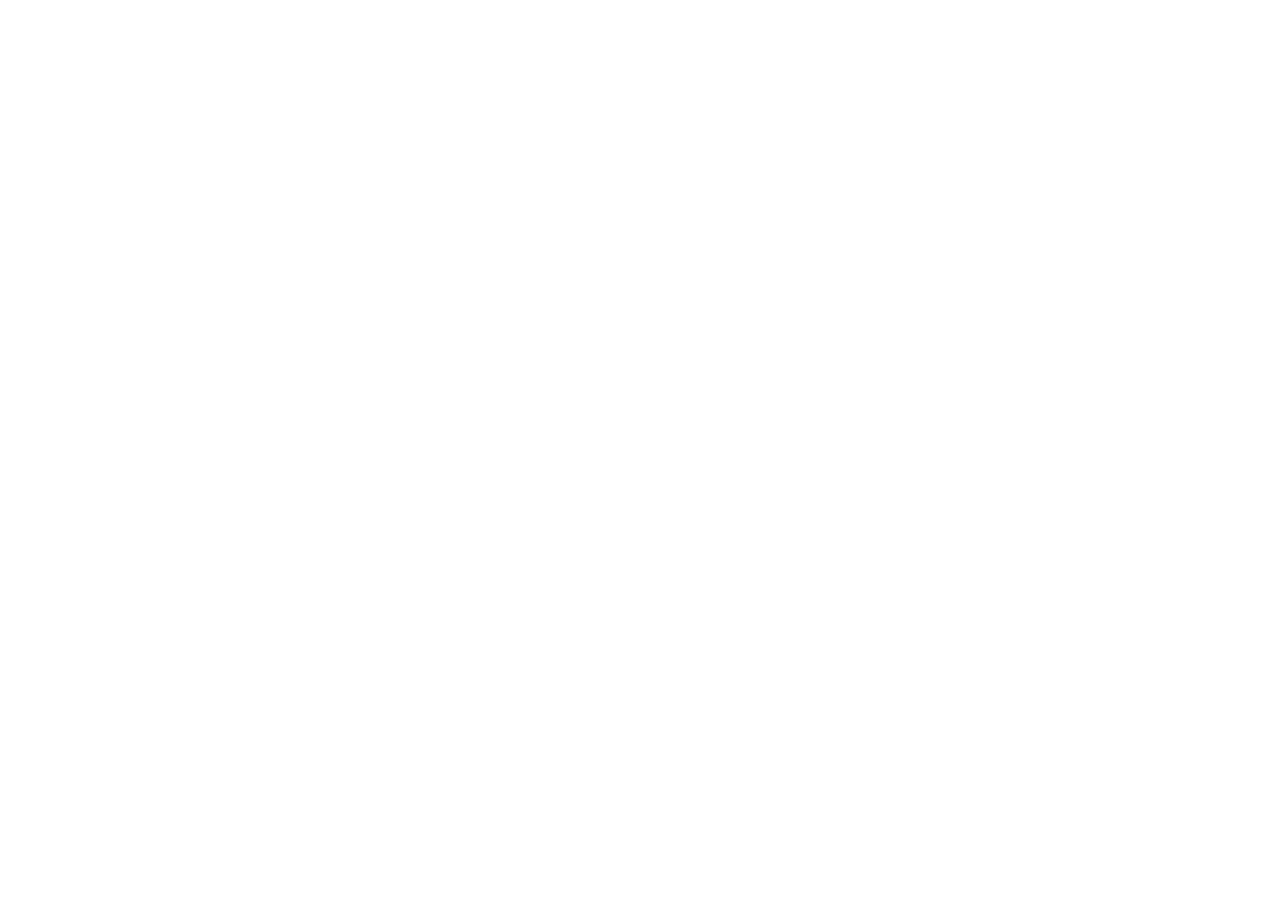
==== login.html @ fafce459 "初始化" ====
<!DOCTYPE html>
<html lang="en">

<head>
    <meta charset="UTF-8">
    <meta name="viewport" content="width=device-width, initial-scale=1.0">
    <title>Document</title>
</head>

<body>

</body>

</html>
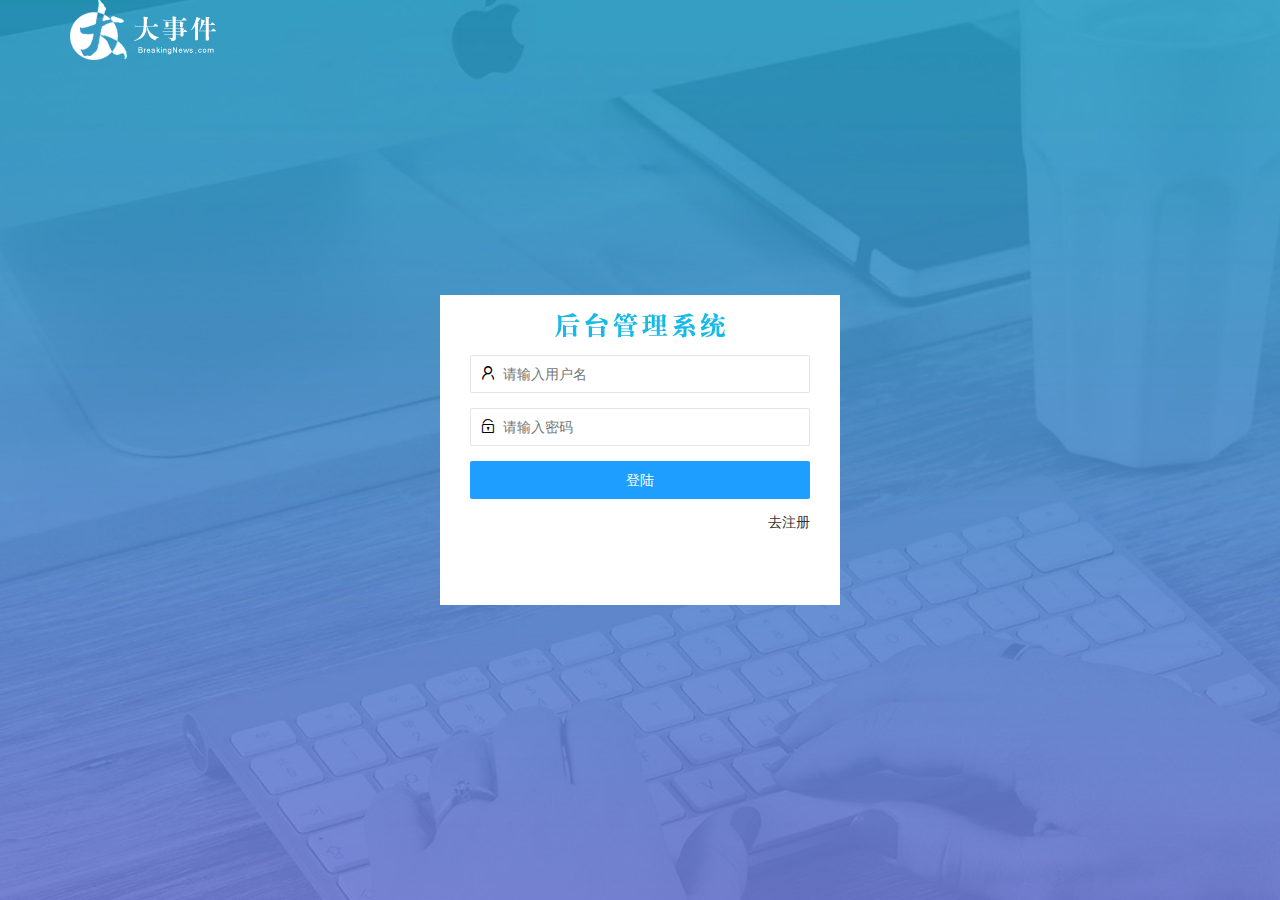
==== commit 45e23203: "完成所有框架构建" ====
--- a/login.html
+++ b/login.html
@@ -4,11 +4,77 @@
 <head>
     <meta charset="UTF-8">
     <meta name="viewport" content="width=device-width, initial-scale=1.0">
-    <title>Document</title>
+    <title>登陆--大事件</title>
+    <link rel="stylesheet" href="/assets/lib/layui/css/layui.css">
+    <link rel="stylesheet" href="/assets/css/login.css">
+
 </head>
 
 <body>
+    <!-- logo区域 -->
+    <div class="layui-main">
+        <img src="/assets/images/logo.png" alt="">
+    </div>
 
+    <!-- 登陆注册区域 -->
+    <div class="form">
+        <!-- 表头区域 -->
+        <div class="title">
+
+        </div>
+        <!-- 登陆区域 -->
+        <form class="layui-form" action="" id="form-login">
+            <!-- 用户名 -->
+            <div class="layui-form-item">
+                <i class="layui-icon layui-icon-username"></i>
+                <input type="text" name="username" required lay-verify="required" placeholder="请输入用户名" autocomplete="off" class="layui-input">
+            </div>
+            <!-- 密码 -->
+            <div class="layui-form-item">
+                <i class="layui-icon layui-icon-password"></i>
+                <input type="text" name="password" required lay-verify="required" placeholder="请输入密码" autocomplete="off" class="layui-input">
+            </div>
+            <!-- 登陆按钮 -->
+            <div class="layui-form-item">
+                <button class="layui-btn layui-btn-fluid layui-btn-normal" lay-submit lay-filter="formDemo">登陆</button>
+            </div>
+            <!-- a链接 -->
+            <div class="layui-form-item">
+                <a href="javascript:;" class="aa" id="go-reg">去注册</a>
+            </div>
+
+        </form>
+        <!-- 注册区域 -->
+        <form class="layui-form" action="" id="form-reg" style="display: none;">
+            <!-- 用户名 -->
+            <div class="layui-form-item">
+                <i class="layui-icon layui-icon-username"></i>
+                <input type="text" name="username" required lay-verify="required" placeholder="请输入用户名" autocomplete="off" class="layui-input">
+            </div>
+            <!-- 密码 -->
+            <div class="layui-form-item">
+                <i class="layui-icon layui-icon-password"></i>
+                <input type="text" name="password" required lay-verify="required" placeholder="请输入密码" autocomplete="off" class="layui-input">
+            </div>
+            <!-- 确认密码 -->
+            <div class="layui-form-item">
+                <i class="layui-icon layui-icon-password"></i>
+                <input type="text" name="repassword" required lay-verify="required" placeholder="请再次输入密码" autocomplete="off" class="layui-input">
+            </div>
+            <!-- 登陆按钮 -->
+            <div class="layui-form-item">
+                <button class="layui-btn layui-btn-fluid layui-btn-normal" lay-submit lay-filter="formDemo">注册</button>
+            </div>
+            <!-- a链接 -->
+            <div class="layui-form-item">
+                <a href="javascript:;" class="aa" id="go-login">去登陆</a>
+            </div>
+
+        </form>
+    </div>
+
+    <script src="/assets/lib/jquery.js"></script>
+    <script src="/assets/js/login.js"></script>
 </body>
 
 </html>--- a/assets/lib/layui/css/layui.css
+++ b/assets/lib/layui/css/layui.css
@@ -0,0 +1,2 @@
+/** layui-v2.5.5 MIT License By https://www.layui.com */
+ .layui-inline,img{display:inline-block;vertical-align:middle}h1,h2,h3,h4,h5,h6{font-weight:400}.layui-edge,.layui-header,.layui-inline,.layui-main{position:relative}.layui-body,.layui-edge,.layui-elip{overflow:hidden}.layui-btn,.layui-edge,.layui-inline,img{vertical-align:middle}.layui-btn,.layui-disabled,.layui-icon,.layui-unselect{-moz-user-select:none;-webkit-user-select:none;-ms-user-select:none}.layui-elip,.layui-form-checkbox span,.layui-form-pane .layui-form-label{text-overflow:ellipsis;white-space:nowrap}.layui-breadcrumb,.layui-tree-btnGroup{visibility:hidden}blockquote,body,button,dd,div,dl,dt,form,h1,h2,h3,h4,h5,h6,input,li,ol,p,pre,td,textarea,th,ul{margin:0;padding:0;-webkit-tap-highlight-color:rgba(0,0,0,0)}a:active,a:hover{outline:0}img{border:none}li{list-style:none}table{border-collapse:collapse;border-spacing:0}h4,h5,h6{font-size:100%}button,input,optgroup,option,select,textarea{font-family:inherit;font-size:inherit;font-style:inherit;font-weight:inherit;outline:0}pre{white-space:pre-wrap;white-space:-moz-pre-wrap;white-space:-pre-wrap;white-space:-o-pre-wrap;word-wrap:break-word}body{line-height:24px;font:14px Helvetica Neue,Helvetica,PingFang SC,Tahoma,Arial,sans-serif}hr{height:1px;margin:10px 0;border:0;clear:both}a{color:#333;text-decoration:none}a:hover{color:#777}a cite{font-style:normal;*cursor:pointer}.layui-border-box,.layui-border-box *{box-sizing:border-box}.layui-box,.layui-box *{box-sizing:content-box}.layui-clear{clear:both;*zoom:1}.layui-clear:after{content:'\20';clear:both;*zoom:1;display:block;height:0}.layui-inline{*display:inline;*zoom:1}.layui-edge{display:inline-block;width:0;height:0;border-width:6px;border-style:dashed;border-color:transparent}.layui-edge-top{top:-4px;border-bottom-color:#999;border-bottom-style:solid}.layui-edge-right{border-left-color:#999;border-left-style:solid}.layui-edge-bottom{top:2px;border-top-color:#999;border-top-style:solid}.layui-edge-left{border-right-color:#999;border-right-style:solid}.layui-disabled,.layui-disabled:hover{color:#d2d2d2!important;cursor:not-allowed!important}.layui-circle{border-radius:100%}.layui-show{display:block!important}.layui-hide{display:none!important}@font-face{font-family:layui-icon;src:url(../font/iconfont.eot?v=250);src:url(../font/iconfont.eot?v=250#iefix) format('embedded-opentype'),url(../font/iconfont.woff2?v=250) format('woff2'),url(../font/iconfont.woff?v=250) format('woff'),url(../font/iconfont.ttf?v=250) format('truetype'),url(../font/iconfont.svg?v=250#layui-icon) format('svg')}.layui-icon{font-family:layui-icon!important;font-size:16px;font-style:normal;-webkit-font-smoothing:antialiased;-moz-osx-font-smoothing:grayscale}.layui-icon-reply-fill:before{content:"\e611"}.layui-icon-set-fill:before{content:"\e614"}.layui-icon-menu-fill:before{content:"\e60f"}.layui-icon-search:before{content:"\e615"}.layui-icon-share:before{content:"\e641"}.layui-icon-set-sm:before{content:"\e620"}.layui-icon-engine:before{content:"\e628"}.layui-icon-close:before{content:"\1006"}.layui-icon-close-fill:before{content:"\1007"}.layui-icon-chart-screen:before{content:"\e629"}.layui-icon-star:before{content:"\e600"}.layui-icon-circle-dot:before{content:"\e617"}.layui-icon-chat:before{content:"\e606"}.layui-icon-release:before{content:"\e609"}.layui-icon-list:before{content:"\e60a"}.layui-icon-chart:before{content:"\e62c"}.layui-icon-ok-circle:before{content:"\1005"}.layui-icon-layim-theme:before{content:"\e61b"}.layui-icon-table:before{content:"\e62d"}.layui-icon-right:before{content:"\e602"}.layui-icon-left:before{content:"\e603"}.layui-icon-cart-simple:before{content:"\e698"}.layui-icon-face-cry:before{content:"\e69c"}.layui-icon-face-smile:before{content:"\e6af"}.layui-icon-survey:before{content:"\e6b2"}.layui-icon-tree:before{content:"\e62e"}.layui-icon-upload-circle:before{content:"\e62f"}.layui-icon-add-circle:before{content:"\e61f"}.layui-icon-download-circle:before{content:"\e601"}.layui-icon-templeate-1:before{content:"\e630"}.layui-icon-util:before{content:"\e631"}.layui-icon-face-surprised:before{content:"\e664"}.layui-icon-edit:before{content:"\e642"}.layui-icon-speaker:before{content:"\e645"}.layui-icon-down:before{content:"\e61a"}.layui-icon-file:before{content:"\e621"}.layui-icon-layouts:before{content:"\e632"}.layui-icon-rate-half:before{content:"\e6c9"}.layui-icon-add-circle-fine:before{content:"\e608"}.layui-icon-prev-circle:before{content:"\e633"}.layui-icon-read:before{content:"\e705"}.layui-icon-404:before{content:"\e61c"}.layui-icon-carousel:before{content:"\e634"}.layui-icon-help:before{content:"\e607"}.layui-icon-code-circle:before{content:"\e635"}.layui-icon-water:before{content:"\e636"}.layui-icon-username:before{content:"\e66f"}.layui-icon-find-fill:before{content:"\e670"}.layui-icon-about:before{content:"\e60b"}.layui-icon-location:before{content:"\e715"}.layui-icon-up:before{content:"\e619"}.layui-icon-pause:before{content:"\e651"}.layui-icon-date:before{content:"\e637"}.layui-icon-layim-uploadfile:before{content:"\e61d"}.layui-icon-delete:before{content:"\e640"}.layui-icon-play:before{content:"\e652"}.layui-icon-top:before{content:"\e604"}.layui-icon-friends:before{content:"\e612"}.layui-icon-refresh-3:before{content:"\e9aa"}.layui-icon-ok:before{content:"\e605"}.layui-icon-layer:before{content:"\e638"}.layui-icon-face-smile-fine:before{content:"\e60c"}.layui-icon-dollar:before{content:"\e659"}.layui-icon-group:before{content:"\e613"}.layui-icon-layim-download:before{content:"\e61e"}.layui-icon-picture-fine:before{content:"\e60d"}.layui-icon-link:before{content:"\e64c"}.layui-icon-diamond:before{content:"\e735"}.layui-icon-log:before{content:"\e60e"}.layui-icon-rate-solid:before{content:"\e67a"}.layui-icon-fonts-del:before{content:"\e64f"}.layui-icon-unlink:before{content:"\e64d"}.layui-icon-fonts-clear:before{content:"\e639"}.layui-icon-triangle-r:before{content:"\e623"}.layui-icon-circle:before{content:"\e63f"}.layui-icon-radio:before{content:"\e643"}.layui-icon-align-center:before{content:"\e647"}.layui-icon-align-right:before{content:"\e648"}.layui-icon-align-left:before{content:"\e649"}.layui-icon-loading-1:before{content:"\e63e"}.layui-icon-return:before{content:"\e65c"}.layui-icon-fonts-strong:before{content:"\e62b"}.layui-icon-upload:before{content:"\e67c"}.layui-icon-dialogue:before{content:"\e63a"}.layui-icon-video:before{content:"\e6ed"}.layui-icon-headset:before{content:"\e6fc"}.layui-icon-cellphone-fine:before{content:"\e63b"}.layui-icon-add-1:before{content:"\e654"}.layui-icon-face-smile-b:before{content:"\e650"}.layui-icon-fonts-html:before{content:"\e64b"}.layui-icon-form:before{content:"\e63c"}.layui-icon-cart:before{content:"\e657"}.layui-icon-camera-fill:before{content:"\e65d"}.layui-icon-tabs:before{content:"\e62a"}.layui-icon-fonts-code:before{content:"\e64e"}.layui-icon-fire:before{content:"\e756"}.layui-icon-set:before{content:"\e716"}.layui-icon-fonts-u:before{content:"\e646"}.layui-icon-triangle-d:before{content:"\e625"}.layui-icon-tips:before{content:"\e702"}.layui-icon-picture:before{content:"\e64a"}.layui-icon-more-vertical:before{content:"\e671"}.layui-icon-flag:before{content:"\e66c"}.layui-icon-loading:before{content:"\e63d"}.layui-icon-fonts-i:before{content:"\e644"}.layui-icon-refresh-1:before{content:"\e666"}.layui-icon-rmb:before{content:"\e65e"}.layui-icon-home:before{content:"\e68e"}.layui-icon-user:before{content:"\e770"}.layui-icon-notice:before{content:"\e667"}.layui-icon-login-weibo:before{content:"\e675"}.layui-icon-voice:before{content:"\e688"}.layui-icon-upload-drag:before{content:"\e681"}.layui-icon-login-qq:before{content:"\e676"}.layui-icon-snowflake:before{content:"\e6b1"}.layui-icon-file-b:before{content:"\e655"}.layui-icon-template:before{content:"\e663"}.layui-icon-auz:before{content:"\e672"}.layui-icon-console:before{content:"\e665"}.layui-icon-app:before{content:"\e653"}.layui-icon-prev:before{content:"\e65a"}.layui-icon-website:before{content:"\e7ae"}.layui-icon-next:before{content:"\e65b"}.layui-icon-component:before{content:"\e857"}.layui-icon-more:before{content:"\e65f"}.layui-icon-login-wechat:before{content:"\e677"}.layui-icon-shrink-right:before{content:"\e668"}.layui-icon-spread-left:before{content:"\e66b"}.layui-icon-camera:before{content:"\e660"}.layui-icon-note:before{content:"\e66e"}.layui-icon-refresh:before{content:"\e669"}.layui-icon-female:before{content:"\e661"}.layui-icon-male:before{content:"\e662"}.layui-icon-password:before{content:"\e673"}.layui-icon-senior:before{content:"\e674"}.layui-icon-theme:before{content:"\e66a"}.layui-icon-tread:before{content:"\e6c5"}.layui-icon-praise:before{content:"\e6c6"}.layui-icon-star-fill:before{content:"\e658"}.layui-icon-rate:before{content:"\e67b"}.layui-icon-template-1:before{content:"\e656"}.layui-icon-vercode:before{content:"\e679"}.layui-icon-cellphone:before{content:"\e678"}.layui-icon-screen-full:before{content:"\e622"}.layui-icon-screen-restore:before{content:"\e758"}.layui-icon-cols:before{content:"\e610"}.layui-icon-export:before{content:"\e67d"}.layui-icon-print:before{content:"\e66d"}.layui-icon-slider:before{content:"\e714"}.layui-icon-addition:before{content:"\e624"}.layui-icon-subtraction:before{content:"\e67e"}.layui-icon-service:before{content:"\e626"}.layui-icon-transfer:before{content:"\e691"}.layui-main{width:1140px;margin:0 auto}.layui-header{z-index:1000;height:60px}.layui-header a:hover{transition:all .5s;-webkit-transition:all .5s}.layui-side{position:fixed;left:0;top:0;bottom:0;z-index:999;width:200px;overflow-x:hidden}.layui-side-scroll{position:relative;width:220px;height:100%;overflow-x:hidden}.layui-body{position:absolute;left:200px;right:0;top:0;bottom:0;z-index:998;width:auto;overflow-y:auto;box-sizing:border-box}.layui-layout-body{overflow:hidden}.layui-layout-admin .layui-header{background-color:#23262E}.layui-layout-admin .layui-side{top:60px;width:200px;overflow-x:hidden}.layui-layout-admin .layui-body{position:fixed;top:60px;bottom:44px}.layui-layout-admin .layui-main{width:auto;margin:0 15px}.layui-layout-admin .layui-footer{position:fixed;left:200px;right:0;bottom:0;height:44px;line-height:44px;padding:0 15px;background-color:#eee}.layui-layout-admin .layui-logo{position:absolute;left:0;top:0;width:200px;height:100%;line-height:60px;text-align:center;color:#009688;font-size:16px}.layui-layout-admin .layui-header .layui-nav{background:0 0}.layui-layout-left{position:absolute!important;left:200px;top:0}.layui-layout-right{position:absolute!important;right:0;top:0}.layui-container{position:relative;margin:0 auto;padding:0 15px;box-sizing:border-box}.layui-fluid{position:relative;margin:0 auto;padding:0 15px}.layui-row:after,.layui-row:before{content:'';display:block;clear:both}.layui-col-lg1,.layui-col-lg10,.layui-col-lg11,.layui-col-lg12,.layui-col-lg2,.layui-col-lg3,.layui-col-lg4,.layui-col-lg5,.layui-col-lg6,.layui-col-lg7,.layui-col-lg8,.layui-col-lg9,.layui-col-md1,.layui-col-md10,.layui-col-md11,.layui-col-md12,.layui-col-md2,.layui-col-md3,.layui-col-md4,.layui-col-md5,.layui-col-md6,.layui-col-md7,.layui-col-md8,.layui-col-md9,.layui-col-sm1,.layui-col-sm10,.layui-col-sm11,.layui-col-sm12,.layui-col-sm2,.layui-col-sm3,.layui-col-sm4,.layui-col-sm5,.layui-col-sm6,.layui-col-sm7,.layui-col-sm8,.layui-col-sm9,.layui-col-xs1,.layui-col-xs10,.layui-col-xs11,.layui-col-xs12,.layui-col-xs2,.layui-col-xs3,.layui-col-xs4,.layui-col-xs5,.layui-col-xs6,.layui-col-xs7,.layui-col-xs8,.layui-col-xs9{position:relative;display:block;box-sizing:border-box}.layui-col-xs1,.layui-col-xs10,.layui-col-xs11,.layui-col-xs12,.layui-col-xs2,.layui-col-xs3,.layui-col-xs4,.layui-col-xs5,.layui-col-xs6,.layui-col-xs7,.layui-col-xs8,.layui-col-xs9{float:left}.layui-col-xs1{width:8.33333333%}.layui-col-xs2{width:16.66666667%}.layui-col-xs3{width:25%}.layui-col-xs4{width:33.33333333%}.layui-col-xs5{width:41.66666667%}.layui-col-xs6{width:50%}.layui-col-xs7{width:58.33333333%}.layui-col-xs8{width:66.66666667%}.layui-col-xs9{width:75%}.layui-col-xs10{width:83.33333333%}.layui-col-xs11{width:91.66666667%}.layui-col-xs12{width:100%}.layui-col-xs-offset1{margin-left:8.33333333%}.layui-col-xs-offset2{margin-left:16.66666667%}.layui-col-xs-offset3{margin-left:25%}.layui-col-xs-offset4{margin-left:33.33333333%}.layui-col-xs-offset5{margin-left:41.66666667%}.layui-col-xs-offset6{margin-left:50%}.layui-col-xs-offset7{margin-left:58.33333333%}.layui-col-xs-offset8{margin-left:66.66666667%}.layui-col-xs-offset9{margin-left:75%}.layui-col-xs-offset10{margin-left:83.33333333%}.layui-col-xs-offset11{margin-left:91.66666667%}.layui-col-xs-offset12{margin-left:100%}@media screen and (max-width:768px){.layui-hide-xs{display:none!important}.layui-show-xs-block{display:block!important}.layui-show-xs-inline{display:inline!important}.layui-show-xs-inline-block{display:inline-block!important}}@media screen and (min-width:768px){.layui-container{width:750px}.layui-hide-sm{display:none!important}.layui-show-sm-block{display:block!important}.layui-show-sm-inline{display:inline!important}.layui-show-sm-inline-block{display:inline-block!important}.layui-col-sm1,.layui-col-sm10,.layui-col-sm11,.layui-col-sm12,.layui-col-sm2,.layui-col-sm3,.layui-col-sm4,.layui-col-sm5,.layui-col-sm6,.layui-col-sm7,.layui-col-sm8,.layui-col-sm9{float:left}.layui-col-sm1{width:8.33333333%}.layui-col-sm2{width:16.66666667%}.layui-col-sm3{width:25%}.layui-col-sm4{width:33.33333333%}.layui-col-sm5{width:41.66666667%}.layui-col-sm6{width:50%}.layui-col-sm7{width:58.33333333%}.layui-col-sm8{width:66.66666667%}.layui-col-sm9{width:75%}.layui-col-sm10{width:83.33333333%}.layui-col-sm11{width:91.66666667%}.layui-col-sm12{width:100%}.layui-col-sm-offset1{margin-left:8.33333333%}.layui-col-sm-offset2{margin-left:16.66666667%}.layui-col-sm-offset3{margin-left:25%}.layui-col-sm-offset4{margin-left:33.33333333%}.layui-col-sm-offset5{margin-left:41.66666667%}.layui-col-sm-offset6{margin-left:50%}.layui-col-sm-offset7{margin-left:58.33333333%}.layui-col-sm-offset8{margin-left:66.66666667%}.layui-col-sm-offset9{margin-left:75%}.layui-col-sm-offset10{margin-left:83.33333333%}.layui-col-sm-offset11{margin-left:91.66666667%}.layui-col-sm-offset12{margin-left:100%}}@media screen and (min-width:992px){.layui-container{width:970px}.layui-hide-md{display:none!important}.layui-show-md-block{display:block!important}.layui-show-md-inline{display:inline!important}.layui-show-md-inline-block{display:inline-block!important}.layui-col-md1,.layui-col-md10,.layui-col-md11,.layui-col-md12,.layui-col-md2,.layui-col-md3,.layui-col-md4,.layui-col-md5,.layui-col-md6,.layui-col-md7,.layui-col-md8,.layui-col-md9{float:left}.layui-col-md1{width:8.33333333%}.layui-col-md2{width:16.66666667%}.layui-col-md3{width:25%}.layui-col-md4{width:33.33333333%}.layui-col-md5{width:41.66666667%}.layui-col-md6{width:50%}.layui-col-md7{width:58.33333333%}.layui-col-md8{width:66.66666667%}.layui-col-md9{width:75%}.layui-col-md10{width:83.33333333%}.layui-col-md11{width:91.66666667%}.layui-col-md12{width:100%}.layui-col-md-offset1{margin-left:8.33333333%}.layui-col-md-offset2{margin-left:16.66666667%}.layui-col-md-offset3{margin-left:25%}.layui-col-md-offset4{margin-left:33.33333333%}.layui-col-md-offset5{margin-left:41.66666667%}.layui-col-md-offset6{margin-left:50%}.layui-col-md-offset7{margin-left:58.33333333%}.layui-col-md-offset8{margin-left:66.66666667%}.layui-col-md-offset9{margin-left:75%}.layui-col-md-offset10{margin-left:83.33333333%}.layui-col-md-offset11{margin-left:91.66666667%}.layui-col-md-offset12{margin-left:100%}}@media screen and (min-width:1200px){.layui-container{width:1170px}.layui-hide-lg{display:none!important}.layui-show-lg-block{display:block!important}.layui-show-lg-inline{display:inline!important}.layui-show-lg-inline-block{display:inline-block!important}.layui-col-lg1,.layui-col-lg10,.layui-col-lg11,.layui-col-lg12,.layui-col-lg2,.layui-col-lg3,.layui-col-lg4,.layui-col-lg5,.layui-col-lg6,.layui-col-lg7,.layui-col-lg8,.layui-col-lg9{float:left}.layui-col-lg1{width:8.33333333%}.layui-col-lg2{width:16.66666667%}.layui-col-lg3{width:25%}.layui-col-lg4{width:33.33333333%}.layui-col-lg5{width:41.66666667%}.layui-col-lg6{width:50%}.layui-col-lg7{width:58.33333333%}.layui-col-lg8{width:66.66666667%}.layui-col-lg9{width:75%}.layui-col-lg10{width:83.33333333%}.layui-col-lg11{width:91.66666667%}.layui-col-lg12{width:100%}.layui-col-lg-offset1{margin-left:8.33333333%}.layui-col-lg-offset2{margin-left:16.66666667%}.layui-col-lg-offset3{margin-left:25%}.layui-col-lg-offset4{margin-left:33.33333333%}.layui-col-lg-offset5{margin-left:41.66666667%}.layui-col-lg-offset6{margin-left:50%}.layui-col-lg-offset7{margin-left:58.33333333%}.layui-col-lg-offset8{margin-left:66.66666667%}.layui-col-lg-offset9{margin-left:75%}.layui-col-lg-offset10{margin-left:83.33333333%}.layui-col-lg-offset11{margin-left:91.66666667%}.layui-col-lg-offset12{margin-left:100%}}.layui-col-space1{margin:-.5px}.layui-col-space1>*{padding:.5px}.layui-col-space3{margin:-1.5px}.layui-col-space3>*{padding:1.5px}.layui-col-space5{margin:-2.5px}.layui-col-space5>*{padding:2.5px}.layui-col-space8{margin:-3.5px}.layui-col-space8>*{padding:3.5px}.layui-col-space10{margin:-5px}.layui-col-space10>*{padding:5px}.layui-col-space12{margin:-6px}.layui-col-space12>*{padding:6px}.layui-col-space15{margin:-7.5px}.layui-col-space15>*{padding:7.5px}.layui-col-space18{margin:-9px}.layui-col-space18>*{padding:9px}.layui-col-space20{margin:-10px}.layui-col-space20>*{padding:10px}.layui-col-space22{margin:-11px}.layui-col-space22>*{padding:11px}.layui-col-space25{margin:-12.5px}.layui-col-space25>*{padding:12.5px}.layui-col-space30{margin:-15px}.layui-col-space30>*{padding:15px}.layui-btn,.layui-input,.layui-select,.layui-textarea,.layui-upload-button{outline:0;-webkit-appearance:none;transition:all .3s;-webkit-transition:all .3s;box-sizing:border-box}.layui-elem-quote{margin-bottom:10px;padding:15px;line-height:22px;border-left:5px solid #009688;border-radius:0 2px 2px 0;background-color:#f2f2f2}.layui-quote-nm{border-style:solid;border-width:1px 1px 1px 5px;background:0 0}.layui-elem-field{margin-bottom:10px;padding:0;border-width:1px;border-style:solid}.layui-elem-field legend{margin-left:20px;padding:0 10px;font-size:20px;font-weight:300}.layui-field-title{margin:10px 0 20px;border-width:1px 0 0}.layui-field-box{padding:10px 15px}.layui-field-title .layui-field-box{padding:10px 0}.layui-progress{position:relative;height:6px;border-radius:20px;background-color:#e2e2e2}.layui-progress-bar{position:absolute;left:0;top:0;width:0;max-width:100%;height:6px;border-radius:20px;text-align:right;background-color:#5FB878;transition:all .3s;-webkit-transition:all .3s}.layui-progress-big,.layui-progress-big .layui-progress-bar{height:18px;line-height:18px}.layui-progress-text{position:relative;top:-20px;line-height:18px;font-size:12px;color:#666}.layui-progress-big .layui-progress-text{position:static;padding:0 10px;color:#fff}.layui-collapse{border-width:1px;border-style:solid;border-radius:2px}.layui-colla-content,.layui-colla-item{border-top-width:1px;border-top-style:solid}.layui-colla-item:first-child{border-top:none}.layui-colla-title{position:relative;height:42px;line-height:42px;padding:0 15px 0 35px;color:#333;background-color:#f2f2f2;cursor:pointer;font-size:14px;overflow:hidden}.layui-colla-content{display:none;padding:10px 15px;line-height:22px;color:#666}.layui-colla-icon{position:absolute;left:15px;top:0;font-size:14px}.layui-card{margin-bottom:15px;border-radius:2px;background-color:#fff;box-shadow:0 1px 2px 0 rgba(0,0,0,.05)}.layui-card:last-child{margin-bottom:0}.layui-card-header{position:relative;height:42px;line-height:42px;padding:0 15px;border-bottom:1px solid #f6f6f6;color:#333;border-radius:2px 2px 0 0;font-size:14px}.layui-bg-black,.layui-bg-blue,.layui-bg-cyan,.layui-bg-green,.layui-bg-orange,.layui-bg-red{color:#fff!important}.layui-card-body{position:relative;padding:10px 15px;line-height:24px}.layui-card-body[pad15]{padding:15px}.layui-card-body[pad20]{padding:20px}.layui-card-body .layui-table{margin:5px 0}.layui-card .layui-tab{margin:0}.layui-panel-window{position:relative;padding:15px;border-radius:0;border-top:5px solid #E6E6E6;background-color:#fff}.layui-auxiliar-moving{position:fixed;left:0;right:0;top:0;bottom:0;width:100%;height:100%;background:0 0;z-index:9999999999}.layui-form-label,.layui-form-mid,.layui-form-select,.layui-input-block,.layui-input-inline,.layui-textarea{position:relative}.layui-bg-red{background-color:#FF5722!important}.layui-bg-orange{background-color:#FFB800!important}.layui-bg-green{background-color:#009688!important}.layui-bg-cyan{background-color:#2F4056!important}.layui-bg-blue{background-color:#1E9FFF!important}.layui-bg-black{background-color:#393D49!important}.layui-bg-gray{background-color:#eee!important;color:#666!important}.layui-badge-rim,.layui-colla-content,.layui-colla-item,.layui-collapse,.layui-elem-field,.layui-form-pane .layui-form-item[pane],.layui-form-pane .layui-form-label,.layui-input,.layui-layedit,.layui-layedit-tool,.layui-quote-nm,.layui-select,.layui-tab-bar,.layui-tab-card,.layui-tab-title,.layui-tab-title .layui-this:after,.layui-textarea{border-color:#e6e6e6}.layui-timeline-item:before,hr{background-color:#e6e6e6}.layui-text{line-height:22px;font-size:14px;color:#666}.layui-text h1,.layui-text h2,.layui-text h3{font-weight:500;color:#333}.layui-text h1{font-size:30px}.layui-text h2{font-size:24px}.layui-text h3{font-size:18px}.layui-text a:not(.layui-btn){color:#01AAED}.layui-text a:not(.layui-btn):hover{text-decoration:underline}.layui-text ul{padding:5px 0 5px 15px}.layui-text ul li{margin-top:5px;list-style-type:disc}.layui-text em,.layui-word-aux{color:#999!important;padding:0 5px!important}.layui-btn{display:inline-block;height:38px;line-height:38px;padding:0 18px;background-color:#009688;color:#fff;white-space:nowrap;text-align:center;font-size:14px;border:none;border-radius:2px;cursor:pointer}.layui-btn:hover{opacity:.8;filter:alpha(opacity=80);color:#fff}.layui-btn:active{opacity:1;filter:alpha(opacity=100)}.layui-btn+.layui-btn{margin-left:10px}.layui-btn-container{font-size:0}.layui-btn-container .layui-btn{margin-right:10px;margin-bottom:10px}.layui-btn-container .layui-btn+.layui-btn{margin-left:0}.layui-table .layui-btn-container .layui-btn{margin-bottom:9px}.layui-btn-radius{border-radius:100px}.layui-btn .layui-icon{margin-right:3px;font-size:18px;vertical-align:bottom;vertical-align:middle\9}.layui-btn-primary{border:1px solid #C9C9C9;background-color:#fff;color:#555}.layui-btn-primary:hover{border-color:#009688;color:#333}.layui-btn-normal{background-color:#1E9FFF}.layui-btn-warm{background-color:#FFB800}.layui-btn-danger{background-color:#FF5722}.layui-btn-checked{background-color:#5FB878}.layui-btn-disabled,.layui-btn-disabled:active,.layui-btn-disabled:hover{border:1px solid #e6e6e6;background-color:#FBFBFB;color:#C9C9C9;cursor:not-allowed;opacity:1}.layui-btn-lg{height:44px;line-height:44px;padding:0 25px;font-size:16px}.layui-btn-sm{height:30px;line-height:30px;padding:0 10px;font-size:12px}.layui-btn-sm i{font-size:16px!important}.layui-btn-xs{height:22px;line-height:22px;padding:0 5px;font-size:12px}.layui-btn-xs i{font-size:14px!important}.layui-btn-group{display:inline-block;vertical-align:middle;font-size:0}.layui-btn-group .layui-btn{margin-left:0!important;margin-right:0!important;border-left:1px solid rgba(255,255,255,.5);border-radius:0}.layui-btn-group .layui-btn-primary{border-left:none}.layui-btn-group .layui-btn-primary:hover{border-color:#C9C9C9;color:#009688}.layui-btn-group .layui-btn:first-child{border-left:none;border-radius:2px 0 0 2px}.layui-btn-group .layui-btn-primary:first-child{border-left:1px solid #c9c9c9}.layui-btn-group .layui-btn:last-child{border-radius:0 2px 2px 0}.layui-btn-group .layui-btn+.layui-btn{margin-left:0}.layui-btn-group+.layui-btn-group{margin-left:10px}.layui-btn-fluid{width:100%}.layui-input,.layui-select,.layui-textarea{height:38px;line-height:1.3;line-height:38px\9;border-width:1px;border-style:solid;background-color:#fff;border-radius:2px}.layui-input::-webkit-input-placeholder,.layui-select::-webkit-input-placeholder,.layui-textarea::-webkit-input-placeholder{line-height:1.3}.layui-input,.layui-textarea{display:block;width:100%;padding-left:10px}.layui-input:hover,.layui-textarea:hover{border-color:#D2D2D2!important}.layui-input:focus,.layui-textarea:focus{border-color:#C9C9C9!important}.layui-textarea{min-height:100px;height:auto;line-height:20px;padding:6px 10px;resize:vertical}.layui-select{padding:0 10px}.layui-form input[type=checkbox],.layui-form input[type=radio],.layui-form select{display:none}.layui-form [lay-ignore]{display:initial}.layui-form-item{margin-bottom:15px;clear:both;*zoom:1}.layui-form-item:after{content:'\20';clear:both;*zoom:1;display:block;height:0}.layui-form-label{float:left;display:block;padding:9px 15px;width:80px;font-weight:400;line-height:20px;text-align:right}.layui-form-label-col{display:block;float:none;padding:9px 0;line-height:20px;text-align:left}.layui-form-item .layui-inline{margin-bottom:5px;margin-right:10px}.layui-input-block{margin-left:110px;min-height:36px}.layui-input-inline{display:inline-block;vertical-align:middle}.layui-form-item .layui-input-inline{float:left;width:190px;margin-right:10px}.layui-form-text .layui-input-inline{width:auto}.layui-form-mid{float:left;display:block;padding:9px 0!important;line-height:20px;margin-right:10px}.layui-form-danger+.layui-form-select .layui-input,.layui-form-danger:focus{border-color:#FF5722!important}.layui-form-select .layui-input{padding-right:30px;cursor:pointer}.layui-form-select .layui-edge{position:absolute;right:10px;top:50%;margin-top:-3px;cursor:pointer;border-width:6px;border-top-color:#c2c2c2;border-top-style:solid;transition:all .3s;-webkit-transition:all .3s}.layui-form-select dl{display:none;position:absolute;left:0;top:42px;padding:5px 0;z-index:899;min-width:100%;border:1px solid #d2d2d2;max-height:300px;overflow-y:auto;background-color:#fff;border-radius:2px;box-shadow:0 2px 4px rgba(0,0,0,.12);box-sizing:border-box}.layui-form-select dl dd,.layui-form-select dl dt{padding:0 10px;line-height:36px;white-space:nowrap;overflow:hidden;text-overflow:ellipsis}.layui-form-select dl dt{font-size:12px;color:#999}.layui-form-select dl dd{cursor:pointer}.layui-form-select dl dd:hover{background-color:#f2f2f2;-webkit-transition:.5s all;transition:.5s all}.layui-form-select .layui-select-group dd{padding-left:20px}.layui-form-select dl dd.layui-select-tips{padding-left:10px!important;color:#999}.layui-form-select dl dd.layui-this{background-color:#5FB878;color:#fff}.layui-form-checkbox,.layui-form-select dl dd.layui-disabled{background-color:#fff}.layui-form-selected dl{display:block}.layui-form-checkbox,.layui-form-checkbox *,.layui-form-switch{display:inline-block;vertical-align:middle}.layui-form-selected .layui-edge{margin-top:-9px;-webkit-transform:rotate(180deg);transform:rotate(180deg);margin-top:-3px\9}:root .layui-form-selected .layui-edge{margin-top:-9px\0/IE9}.layui-form-selectup dl{top:auto;bottom:42px}.layui-select-none{margin:5px 0;text-align:center;color:#999}.layui-select-disabled .layui-disabled{border-color:#eee!important}.layui-select-disabled .layui-edge{border-top-color:#d2d2d2}.layui-form-checkbox{position:relative;height:30px;line-height:30px;margin-right:10px;padding-right:30px;cursor:pointer;font-size:0;-webkit-transition:.1s linear;transition:.1s linear;box-sizing:border-box}.layui-form-checkbox span{padding:0 10px;height:100%;font-size:14px;border-radius:2px 0 0 2px;background-color:#d2d2d2;color:#fff;overflow:hidden}.layui-form-checkbox:hover span{background-color:#c2c2c2}.layui-form-checkbox i{position:absolute;right:0;top:0;width:30px;height:28px;border:1px solid #d2d2d2;border-left:none;border-radius:0 2px 2px 0;color:#fff;font-size:20px;text-align:center}.layui-form-checkbox:hover i{border-color:#c2c2c2;color:#c2c2c2}.layui-form-checked,.layui-form-checked:hover{border-color:#5FB878}.layui-form-checked span,.layui-form-checked:hover span{background-color:#5FB878}.layui-form-checked i,.layui-form-checked:hover i{color:#5FB878}.layui-form-item .layui-form-checkbox{margin-top:4px}.layui-form-checkbox[lay-skin=primary]{height:auto!important;line-height:normal!important;min-width:18px;min-height:18px;border:none!important;margin-right:0;padding-left:28px;padding-right:0;background:0 0}.layui-form-checkbox[lay-skin=primary] span{padding-left:0;padding-right:15px;line-height:18px;background:0 0;color:#666}.layui-form-checkbox[lay-skin=primary] i{right:auto;left:0;width:16px;height:16px;line-height:16px;border:1px solid #d2d2d2;font-size:12px;border-radius:2px;background-color:#fff;-webkit-transition:.1s linear;transition:.1s linear}.layui-form-checkbox[lay-skin=primary]:hover i{border-color:#5FB878;color:#fff}.layui-form-checked[lay-skin=primary] i{border-color:#5FB878!important;background-color:#5FB878;color:#fff}.layui-checkbox-disbaled[lay-skin=primary] span{background:0 0!important;color:#c2c2c2}.layui-checkbox-disbaled[lay-skin=primary]:hover i{border-color:#d2d2d2}.layui-form-item .layui-form-checkbox[lay-skin=primary]{margin-top:10px}.layui-form-switch{position:relative;height:22px;line-height:22px;min-width:35px;padding:0 5px;margin-top:8px;border:1px solid #d2d2d2;border-radius:20px;cursor:pointer;background-color:#fff;-webkit-transition:.1s linear;transition:.1s linear}.layui-form-switch i{position:absolute;left:5px;top:3px;width:16px;height:16px;border-radius:20px;background-color:#d2d2d2;-webkit-transition:.1s linear;transition:.1s linear}.layui-form-switch em{position:relative;top:0;width:25px;margin-left:21px;padding:0!important;text-align:center!important;color:#999!important;font-style:normal!important;font-size:12px}.layui-form-onswitch{border-color:#5FB878;background-color:#5FB878}.layui-checkbox-disbaled,.layui-checkbox-disbaled i{border-color:#e2e2e2!important}.layui-form-onswitch i{left:100%;margin-left:-21px;background-color:#fff}.layui-form-onswitch em{margin-left:5px;margin-right:21px;color:#fff!important}.layui-checkbox-disbaled span{background-color:#e2e2e2!important}.layui-checkbox-disbaled:hover i{color:#fff!important}[lay-radio]{display:none}.layui-form-radio,.layui-form-radio *{display:inline-block;vertical-align:middle}.layui-form-radio{line-height:28px;margin:6px 10px 0 0;padding-right:10px;cursor:pointer;font-size:0}.layui-form-radio *{font-size:14px}.layui-form-radio>i{margin-right:8px;font-size:22px;color:#c2c2c2}.layui-form-radio>i:hover,.layui-form-radioed>i{color:#5FB878}.layui-radio-disbaled>i{color:#e2e2e2!important}.layui-form-pane .layui-form-label{width:110px;padding:8px 15px;height:38px;line-height:20px;border-width:1px;border-style:solid;border-radius:2px 0 0 2px;text-align:center;background-color:#FBFBFB;overflow:hidden;box-sizing:border-box}.layui-form-pane .layui-input-inline{margin-left:-1px}.layui-form-pane .layui-input-block{margin-left:110px;left:-1px}.layui-form-pane .layui-input{border-radius:0 2px 2px 0}.layui-form-pane .layui-form-text .layui-form-label{float:none;width:100%;border-radius:2px;box-sizing:border-box;text-align:left}.layui-form-pane .layui-form-text .layui-input-inline{display:block;margin:0;top:-1px;clear:both}.layui-form-pane .layui-form-text .layui-input-block{margin:0;left:0;top:-1px}.layui-form-pane .layui-form-text .layui-textarea{min-height:100px;border-radius:0 0 2px 2px}.layui-form-pane .layui-form-checkbox{margin:4px 0 4px 10px}.layui-form-pane .layui-form-radio,.layui-form-pane .layui-form-switch{margin-top:6px;margin-left:10px}.layui-form-pane .layui-form-item[pane]{position:relative;border-width:1px;border-style:solid}.layui-form-pane .layui-form-item[pane] .layui-form-label{position:absolute;left:0;top:0;height:100%;border-width:0 1px 0 0}.layui-form-pane .layui-form-item[pane] .layui-input-inline{margin-left:110px}@media screen and (max-width:450px){.layui-form-item .layui-form-label{text-overflow:ellipsis;overflow:hidden;white-space:nowrap}.layui-form-item .layui-inline{display:block;margin-right:0;margin-bottom:20px;clear:both}.layui-form-item .layui-inline:after{content:'\20';clear:both;display:block;height:0}.layui-form-item .layui-input-inline{display:block;float:none;left:-3px;width:auto;margin:0 0 10px 112px}.layui-form-item .layui-input-inline+.layui-form-mid{margin-left:110px;top:-5px;padding:0}.layui-form-item .layui-form-checkbox{margin-right:5px;margin-bottom:5px}}.layui-layedit{border-width:1px;border-style:solid;border-radius:2px}.layui-layedit-tool{padding:3px 5px;border-bottom-width:1px;border-bottom-style:solid;font-size:0}.layedit-tool-fixed{position:fixed;top:0;border-top:1px solid #e2e2e2}.layui-layedit-tool .layedit-tool-mid,.layui-layedit-tool .layui-icon{display:inline-block;vertical-align:middle;text-align:center;font-size:14px}.layui-layedit-tool .layui-icon{position:relative;width:32px;height:30px;line-height:30px;margin:3px 5px;color:#777;cursor:pointer;border-radius:2px}.layui-layedit-tool .layui-icon:hover{color:#393D49}.layui-layedit-tool .layui-icon:active{color:#000}.layui-layedit-tool .layedit-tool-active{background-color:#e2e2e2;color:#000}.layui-layedit-tool .layui-disabled,.layui-layedit-tool .layui-disabled:hover{color:#d2d2d2;cursor:not-allowed}.layui-layedit-tool .layedit-tool-mid{width:1px;height:18px;margin:0 10px;background-color:#d2d2d2}.layedit-tool-html{width:50px!important;font-size:30px!important}.layedit-tool-b,.layedit-tool-code,.layedit-tool-help{font-size:16px!important}.layedit-tool-d,.layedit-tool-face,.layedit-tool-image,.layedit-tool-unlink{font-size:18px!important}.layedit-tool-image input{position:absolute;font-size:0;left:0;top:0;width:100%;height:100%;opacity:.01;filter:Alpha(opacity=1);cursor:pointer}.layui-layedit-iframe iframe{display:block;width:100%}#LAY_layedit_code{overflow:hidden}.layui-laypage{display:inline-block;*display:inline;*zoom:1;vertical-align:middle;margin:10px 0;font-size:0}.layui-laypage>a:first-child,.layui-laypage>a:first-child em{border-radius:2px 0 0 2px}.layui-laypage>a:last-child,.layui-laypage>a:last-child em{border-radius:0 2px 2px 0}.layui-laypage>:first-child{margin-left:0!important}.layui-laypage>:last-child{margin-right:0!important}.layui-laypage a,.layui-laypage button,.layui-laypage input,.layui-laypage select,.layui-laypage span{border:1px solid #e2e2e2}.layui-laypage a,.layui-laypage span{display:inline-block;*display:inline;*zoom:1;vertical-align:middle;padding:0 15px;height:28px;line-height:28px;margin:0 -1px 5px 0;background-color:#fff;color:#333;font-size:12px}.layui-flow-more a *,.layui-laypage input,.layui-table-view select[lay-ignore]{display:inline-block}.layui-laypage a:hover{color:#009688}.layui-laypage em{font-style:normal}.layui-laypage .layui-laypage-spr{color:#999;font-weight:700}.layui-laypage a{text-decoration:none}.layui-laypage .layui-laypage-curr{position:relative}.layui-laypage .layui-laypage-curr em{position:relative;color:#fff}.layui-laypage .layui-laypage-curr .layui-laypage-em{position:absolute;left:-1px;top:-1px;padding:1px;width:100%;height:100%;background-color:#009688}.layui-laypage-em{border-radius:2px}.layui-laypage-next em,.layui-laypage-prev em{font-family:Sim sun;font-size:16px}.layui-laypage .layui-laypage-count,.layui-laypage .layui-laypage-limits,.layui-laypage .layui-laypage-refresh,.layui-laypage .layui-laypage-skip{margin-left:10px;margin-right:10px;padding:0;border:none}.layui-laypage .layui-laypage-limits,.layui-laypage .layui-laypage-refresh{vertical-align:top}.layui-laypage .layui-laypage-refresh i{font-size:18px;cursor:pointer}.layui-laypage select{height:22px;padding:3px;border-radius:2px;cursor:pointer}.layui-laypage .layui-laypage-skip{height:30px;line-height:30px;color:#999}.layui-laypage button,.layui-laypage input{height:30px;line-height:30px;border-radius:2px;vertical-align:top;background-color:#fff;box-sizing:border-box}.layui-laypage input{width:40px;margin:0 10px;padding:0 3px;text-align:center}.layui-laypage input:focus,.layui-laypage select:focus{border-color:#009688!important}.layui-laypage button{margin-left:10px;padding:0 10px;cursor:pointer}.layui-table,.layui-table-view{margin:10px 0}.layui-flow-more{margin:10px 0;text-align:center;color:#999;font-size:14px}.layui-flow-more a{height:32px;line-height:32px}.layui-flow-more a *{vertical-align:top}.layui-flow-more a cite{padding:0 20px;border-radius:3px;background-color:#eee;color:#333;font-style:normal}.layui-flow-more a cite:hover{opacity:.8}.layui-flow-more a i{font-size:30px;color:#737383}.layui-table{width:100%;background-color:#fff;color:#666}.layui-table tr{transition:all .3s;-webkit-transition:all .3s}.layui-table th{text-align:left;font-weight:400}.layui-table tbody tr:hover,.layui-table thead tr,.layui-table-click,.layui-table-header,.layui-table-hover,.layui-table-mend,.layui-table-patch,.layui-table-tool,.layui-table-total,.layui-table-total tr,.layui-table[lay-even] tr:nth-child(even){background-color:#f2f2f2}.layui-table td,.layui-table th,.layui-table-col-set,.layui-table-fixed-r,.layui-table-grid-down,.layui-table-header,.layui-table-page,.layui-table-tips-main,.layui-table-tool,.layui-table-total,.layui-table-view,.layui-table[lay-skin=line],.layui-table[lay-skin=row]{border-width:1px;border-style:solid;border-color:#e6e6e6}.layui-table td,.layui-table th{position:relative;padding:9px 15px;min-height:20px;line-height:20px;font-size:14px}.layui-table[lay-skin=line] td,.layui-table[lay-skin=line] th{border-width:0 0 1px}.layui-table[lay-skin=row] td,.layui-table[lay-skin=row] th{border-width:0 1px 0 0}.layui-table[lay-skin=nob] td,.layui-table[lay-skin=nob] th{border:none}.layui-table img{max-width:100px}.layui-table[lay-size=lg] td,.layui-table[lay-size=lg] th{padding:15px 30px}.layui-table-view .layui-table[lay-size=lg] .layui-table-cell{height:40px;line-height:40px}.layui-table[lay-size=sm] td,.layui-table[lay-size=sm] th{font-size:12px;padding:5px 10px}.layui-table-view .layui-table[lay-size=sm] .layui-table-cell{height:20px;line-height:20px}.layui-table[lay-data]{display:none}.layui-table-box{position:relative;overflow:hidden}.layui-table-view .layui-table{position:relative;width:auto;margin:0}.layui-table-view .layui-table[lay-skin=line]{border-width:0 1px 0 0}.layui-table-view .layui-table[lay-skin=row]{border-width:0 0 1px}.layui-table-view .layui-table td,.layui-table-view .layui-table th{padding:5px 0;border-top:none;border-left:none}.layui-table-view .layui-table th.layui-unselect .layui-table-cell span{cursor:pointer}.layui-table-view .layui-table td{cursor:default}.layui-table-view .layui-table td[data-edit=text]{cursor:text}.layui-table-view .layui-form-checkbox[lay-skin=primary] i{width:18px;height:18px}.layui-table-view .layui-form-radio{line-height:0;padding:0}.layui-table-view .layui-form-radio>i{margin:0;font-size:20px}.layui-table-init{position:absolute;left:0;top:0;width:100%;height:100%;text-align:center;z-index:110}.layui-table-init .layui-icon{position:absolute;left:50%;top:50%;margin:-15px 0 0 -15px;font-size:30px;color:#c2c2c2}.layui-table-header{border-width:0 0 1px;overflow:hidden}.layui-table-header .layui-table{margin-bottom:-1px}.layui-table-tool .layui-inline[lay-event]{position:relative;width:26px;height:26px;padding:5px;line-height:16px;margin-right:10px;text-align:center;color:#333;border:1px solid #ccc;cursor:pointer;-webkit-transition:.5s all;transition:.5s all}.layui-table-tool .layui-inline[lay-event]:hover{border:1px solid #999}.layui-table-tool-temp{padding-right:120px}.layui-table-tool-self{position:absolute;right:17px;top:10px}.layui-table-tool .layui-table-tool-self .layui-inline[lay-event]{margin:0 0 0 10px}.layui-table-tool-panel{position:absolute;top:29px;left:-1px;padding:5px 0;min-width:150px;min-height:40px;border:1px solid #d2d2d2;text-align:left;overflow-y:auto;background-color:#fff;box-shadow:0 2px 4px rgba(0,0,0,.12)}.layui-table-cell,.layui-table-tool-panel li{overflow:hidden;text-overflow:ellipsis;white-space:nowrap}.layui-table-tool-panel li{padding:0 10px;line-height:30px;-webkit-transition:.5s all;transition:.5s all}.layui-table-tool-panel li .layui-form-checkbox[lay-skin=primary]{width:100%;padding-left:28px}.layui-table-tool-panel li:hover{background-color:#f2f2f2}.layui-table-tool-panel li .layui-form-checkbox[lay-skin=primary] i{position:absolute;left:0;top:0}.layui-table-tool-panel li .layui-form-checkbox[lay-skin=primary] span{padding:0}.layui-table-tool .layui-table-tool-self .layui-table-tool-panel{left:auto;right:-1px}.layui-table-col-set{position:absolute;right:0;top:0;width:20px;height:100%;border-width:0 0 0 1px;background-color:#fff}.layui-table-sort{width:10px;height:20px;margin-left:5px;cursor:pointer!important}.layui-table-sort .layui-edge{position:absolute;left:5px;border-width:5px}.layui-table-sort .layui-table-sort-asc{top:3px;border-top:none;border-bottom-style:solid;border-bottom-color:#b2b2b2}.layui-table-sort .layui-table-sort-asc:hover{border-bottom-color:#666}.layui-table-sort .layui-table-sort-desc{bottom:5px;border-bottom:none;border-top-style:solid;border-top-color:#b2b2b2}.layui-table-sort .layui-table-sort-desc:hover{border-top-color:#666}.layui-table-sort[lay-sort=asc] .layui-table-sort-asc{border-bottom-color:#000}.layui-table-sort[lay-sort=desc] .layui-table-sort-desc{border-top-color:#000}.layui-table-cell{height:28px;line-height:28px;padding:0 15px;position:relative;box-sizing:border-box}.layui-table-cell .layui-form-checkbox[lay-skin=primary]{top:-1px;padding:0}.layui-table-cell .layui-table-link{color:#01AAED}.laytable-cell-checkbox,.laytable-cell-numbers,.laytable-cell-radio,.laytable-cell-space{padding:0;text-align:center}.layui-table-body{position:relative;overflow:auto;margin-right:-1px;margin-bottom:-1px}.layui-table-body .layui-none{line-height:26px;padding:15px;text-align:center;color:#999}.layui-table-fixed{position:absolute;left:0;top:0;z-index:101}.layui-table-fixed .layui-table-body{overflow:hidden}.layui-table-fixed-l{box-shadow:0 -1px 8px rgba(0,0,0,.08)}.layui-table-fixed-r{left:auto;right:-1px;border-width:0 0 0 1px;box-shadow:-1px 0 8px rgba(0,0,0,.08)}.layui-table-fixed-r .layui-table-header{position:relative;overflow:visible}.layui-table-mend{position:absolute;right:-49px;top:0;height:100%;width:50px}.layui-table-tool{position:relative;z-index:890;width:100%;min-height:50px;line-height:30px;padding:10px 15px;border-width:0 0 1px}.layui-table-tool .layui-btn-container{margin-bottom:-10px}.layui-table-page,.layui-table-total{border-width:1px 0 0;margin-bottom:-1px;overflow:hidden}.layui-table-page{position:relative;width:100%;padding:7px 7px 0;height:41px;font-size:12px;white-space:nowrap}.layui-table-page>div{height:26px}.layui-table-page .layui-laypage{margin:0}.layui-table-page .layui-laypage a,.layui-table-page .layui-laypage span{height:26px;line-height:26px;margin-bottom:10px;border:none;background:0 0}.layui-table-page .layui-laypage a,.layui-table-page .layui-laypage span.layui-laypage-curr{padding:0 12px}.layui-table-page .layui-laypage span{margin-left:0;padding:0}.layui-table-page .layui-laypage .layui-laypage-prev{margin-left:-7px!important}.layui-table-page .layui-laypage .layui-laypage-curr .layui-laypage-em{left:0;top:0;padding:0}.layui-table-page .layui-laypage button,.layui-table-page .layui-laypage input{height:26px;line-height:26px}.layui-table-page .layui-laypage input{width:40px}.layui-table-page .layui-laypage button{padding:0 10px}.layui-table-page select{height:18px}.layui-table-patch .layui-table-cell{padding:0;width:30px}.layui-table-edit{position:absolute;left:0;top:0;width:100%;height:100%;padding:0 14px 1px;border-radius:0;box-shadow:1px 1px 20px rgba(0,0,0,.15)}.layui-table-edit:focus{border-color:#5FB878!important}select.layui-table-edit{padding:0 0 0 10px;border-color:#C9C9C9}.layui-table-view .layui-form-checkbox,.layui-table-view .layui-form-radio,.layui-table-view .layui-form-switch{top:0;margin:0;box-sizing:content-box}.layui-table-view .layui-form-checkbox{top:-1px;height:26px;line-height:26px}.layui-table-view .layui-form-checkbox i{height:26px}.layui-table-grid .layui-table-cell{overflow:visible}.layui-table-grid-down{position:absolute;top:0;right:0;width:26px;height:100%;padding:5px 0;border-width:0 0 0 1px;text-align:center;background-color:#fff;color:#999;cursor:pointer}.layui-table-grid-down .layui-icon{position:absolute;top:50%;left:50%;margin:-8px 0 0 -8px}.layui-table-grid-down:hover{background-color:#fbfbfb}body .layui-table-tips .layui-layer-content{background:0 0;padding:0;box-shadow:0 1px 6px rgba(0,0,0,.12)}.layui-table-tips-main{margin:-44px 0 0 -1px;max-height:150px;padding:8px 15px;font-size:14px;overflow-y:scroll;background-color:#fff;color:#666}.layui-table-tips-c{position:absolute;right:-3px;top:-13px;width:20px;height:20px;padding:3px;cursor:pointer;background-color:#666;border-radius:50%;color:#fff}.layui-table-tips-c:hover{background-color:#777}.layui-table-tips-c:before{position:relative;right:-2px}.layui-upload-file{display:none!important;opacity:.01;filter:Alpha(opacity=1)}.layui-upload-drag,.layui-upload-form,.layui-upload-wrap{display:inline-block}.layui-upload-list{margin:10px 0}.layui-upload-choose{padding:0 10px;color:#999}.layui-upload-drag{position:relative;padding:30px;border:1px dashed #e2e2e2;background-color:#fff;text-align:center;cursor:pointer;color:#999}.layui-upload-drag .layui-icon{font-size:50px;color:#009688}.layui-upload-drag[lay-over]{border-color:#009688}.layui-upload-iframe{position:absolute;width:0;height:0;border:0;visibility:hidden}.layui-upload-wrap{position:relative;vertical-align:middle}.layui-upload-wrap .layui-upload-file{display:block!important;position:absolute;left:0;top:0;z-index:10;font-size:100px;width:100%;height:100%;opacity:.01;filter:Alpha(opacity=1);cursor:pointer}.layui-transfer-active,.layui-transfer-box{display:inline-block;vertical-align:middle}.layui-transfer-box,.layui-transfer-header,.layui-transfer-search{border-width:0;border-style:solid;border-color:#e6e6e6}.layui-transfer-box{position:relative;border-width:1px;width:200px;height:360px;border-radius:2px;background-color:#fff}.layui-transfer-box .layui-form-checkbox{width:100%;margin:0!important}.layui-transfer-header{height:38px;line-height:38px;padding:0 10px;border-bottom-width:1px}.layui-transfer-search{position:relative;padding:10px;border-bottom-width:1px}.layui-transfer-search .layui-input{height:32px;padding-left:30px;font-size:12px}.layui-transfer-search .layui-icon-search{position:absolute;left:20px;top:50%;margin-top:-8px;color:#666}.layui-transfer-active{margin:0 15px}.layui-transfer-active .layui-btn{display:block;margin:0;padding:0 15px;background-color:#5FB878;border-color:#5FB878;color:#fff}.layui-transfer-active .layui-btn-disabled{background-color:#FBFBFB;border-color:#e6e6e6;color:#C9C9C9}.layui-transfer-active .layui-btn:first-child{margin-bottom:15px}.layui-transfer-active .layui-btn .layui-icon{margin:0;font-size:14px!important}.layui-transfer-data{padding:5px 0;overflow:auto}.layui-transfer-data li{height:32px;line-height:32px;padding:0 10px}.layui-transfer-data li:hover{background-color:#f2f2f2;transition:.5s all}.layui-transfer-data .layui-none{padding:15px 10px;text-align:center;color:#999}.layui-nav{position:relative;padding:0 20px;background-color:#393D49;color:#fff;border-radius:2px;font-size:0;box-sizing:border-box}.layui-nav *{font-size:14px}.layui-nav .layui-nav-item{position:relative;display:inline-block;*display:inline;*zoom:1;vertical-align:middle;line-height:60px}.layui-nav .layui-nav-item a{display:block;padding:0 20px;color:#fff;color:rgba(255,255,255,.7);transition:all .3s;-webkit-transition:all .3s}.layui-nav .layui-this:after,.layui-nav-bar,.layui-nav-tree .layui-nav-itemed:after{position:absolute;left:0;top:0;width:0;height:5px;background-color:#5FB878;transition:all .2s;-webkit-transition:all .2s}.layui-nav-bar{z-index:1000}.layui-nav .layui-nav-item a:hover,.layui-nav .layui-this a{color:#fff}.layui-nav .layui-this:after{content:'';top:auto;bottom:0;width:100%}.layui-nav-img{width:30px;height:30px;margin-right:10px;border-radius:50%}.layui-nav .layui-nav-more{content:'';width:0;height:0;border-style:solid dashed dashed;border-color:#fff transparent transparent;overflow:hidden;cursor:pointer;transition:all .2s;-webkit-transition:all .2s;position:absolute;top:50%;right:3px;margin-top:-3px;border-width:6px;border-top-color:rgba(255,255,255,.7)}.layui-nav .layui-nav-mored,.layui-nav-itemed>a .layui-nav-more{margin-top:-9px;border-style:dashed dashed solid;border-color:transparent transparent #fff}.layui-nav-child{display:none;position:absolute;left:0;top:65px;min-width:100%;line-height:36px;padding:5px 0;box-shadow:0 2px 4px rgba(0,0,0,.12);border:1px solid #d2d2d2;background-color:#fff;z-index:100;border-radius:2px;white-space:nowrap}.layui-nav .layui-nav-child a{color:#333}.layui-nav .layui-nav-child a:hover{background-color:#f2f2f2;color:#000}.layui-nav-child dd{position:relative}.layui-nav .layui-nav-child dd.layui-this a,.layui-nav-child dd.layui-this{background-color:#5FB878;color:#fff}.layui-nav-child dd.layui-this:after{display:none}.layui-nav-tree{width:200px;padding:0}.layui-nav-tree .layui-nav-item{display:block;width:100%;line-height:45px}.layui-nav-tree .layui-nav-item a{position:relative;height:45px;line-height:45px;text-overflow:ellipsis;overflow:hidden;white-space:nowrap}.layui-nav-tree .layui-nav-item a:hover{background-color:#4E5465}.layui-nav-tree .layui-nav-bar{width:5px;height:0;background-color:#009688}.layui-nav-tree .layui-nav-child dd.layui-this,.layui-nav-tree .layui-nav-child dd.layui-this a,.layui-nav-tree .layui-this,.layui-nav-tree .layui-this>a,.layui-nav-tree .layui-this>a:hover{background-color:#009688;color:#fff}.layui-nav-tree .layui-this:after{display:none}.layui-nav-itemed>a,.layui-nav-tree .layui-nav-title a,.layui-nav-tree .layui-nav-title a:hover{color:#fff!important}.layui-nav-tree .layui-nav-child{position:relative;z-index:0;top:0;border:none;box-shadow:none}.layui-nav-tree .layui-nav-child a{height:40px;line-height:40px;color:#fff;color:rgba(255,255,255,.7)}.layui-nav-tree .layui-nav-child,.layui-nav-tree .layui-nav-child a:hover{background:0 0;color:#fff}.layui-nav-tree .layui-nav-more{right:10px}.layui-nav-itemed>.layui-nav-child{display:block;padding:0;background-color:rgba(0,0,0,.3)!important}.layui-nav-itemed>.layui-nav-child>.layui-this>.layui-nav-child{display:block}.layui-nav-side{position:fixed;top:0;bottom:0;left:0;overflow-x:hidden;z-index:999}.layui-bg-blue .layui-nav-bar,.layui-bg-blue .layui-nav-itemed:after,.layui-bg-blue .layui-this:after{background-color:#93D1FF}.layui-bg-blue .layui-nav-child dd.layui-this{background-color:#1E9FFF}.layui-bg-blue .layui-nav-itemed>a,.layui-nav-tree.layui-bg-blue .layui-nav-title a,.layui-nav-tree.layui-bg-blue .layui-nav-title a:hover{background-color:#007DDB!important}.layui-breadcrumb{font-size:0}.layui-breadcrumb>*{font-size:14px}.layui-breadcrumb a{color:#999!important}.layui-breadcrumb a:hover{color:#5FB878!important}.layui-breadcrumb a cite{color:#666;font-style:normal}.layui-breadcrumb span[lay-separator]{margin:0 10px;color:#999}.layui-tab{margin:10px 0;text-align:left!important}.layui-tab[overflow]>.layui-tab-title{overflow:hidden}.layui-tab-title{position:relative;left:0;height:40px;white-space:nowrap;font-size:0;border-bottom-width:1px;border-bottom-style:solid;transition:all .2s;-webkit-transition:all .2s}.layui-tab-title li{display:inline-block;*display:inline;*zoom:1;vertical-align:middle;font-size:14px;transition:all .2s;-webkit-transition:all .2s;position:relative;line-height:40px;min-width:65px;padding:0 15px;text-align:center;cursor:pointer}.layui-tab-title li a{display:block}.layui-tab-title .layui-this{color:#000}.layui-tab-title .layui-this:after{position:absolute;left:0;top:0;content:'';width:100%;height:41px;border-width:1px;border-style:solid;border-bottom-color:#fff;border-radius:2px 2px 0 0;box-sizing:border-box;pointer-events:none}.layui-tab-bar{position:absolute;right:0;top:0;z-index:10;width:30px;height:39px;line-height:39px;border-width:1px;border-style:solid;border-radius:2px;text-align:center;background-color:#fff;cursor:pointer}.layui-tab-bar .layui-icon{position:relative;display:inline-block;top:3px;transition:all .3s;-webkit-transition:all .3s}.layui-tab-item{display:none}.layui-tab-more{padding-right:30px;height:auto!important;white-space:normal!important}.layui-tab-more li.layui-this:after{border-bottom-color:#e2e2e2;border-radius:2px}.layui-tab-more .layui-tab-bar .layui-icon{top:-2px;top:3px\9;-webkit-transform:rotate(180deg);transform:rotate(180deg)}:root .layui-tab-more .layui-tab-bar .layui-icon{top:-2px\0/IE9}.layui-tab-content{padding:10px}.layui-tab-title li .layui-tab-close{position:relative;display:inline-block;width:18px;height:18px;line-height:20px;margin-left:8px;top:1px;text-align:center;font-size:14px;color:#c2c2c2;transition:all .2s;-webkit-transition:all .2s}.layui-tab-title li .layui-tab-close:hover{border-radius:2px;background-color:#FF5722;color:#fff}.layui-tab-brief>.layui-tab-title .layui-this{color:#009688}.layui-tab-brief>.layui-tab-more li.layui-this:after,.layui-tab-brief>.layui-tab-title .layui-this:after{border:none;border-radius:0;border-bottom:2px solid #5FB878}.layui-tab-brief[overflow]>.layui-tab-title .layui-this:after{top:-1px}.layui-tab-card{border-width:1px;border-style:solid;border-radius:2px;box-shadow:0 2px 5px 0 rgba(0,0,0,.1)}.layui-tab-card>.layui-tab-title{background-color:#f2f2f2}.layui-tab-card>.layui-tab-title li{margin-right:-1px;margin-left:-1px}.layui-tab-card>.layui-tab-title .layui-this{background-color:#fff}.layui-tab-card>.layui-tab-title .layui-this:after{border-top:none;border-width:1px;border-bottom-color:#fff}.layui-tab-card>.layui-tab-title .layui-tab-bar{height:40px;line-height:40px;border-radius:0;border-top:none;border-right:none}.layui-tab-card>.layui-tab-more .layui-this{background:0 0;color:#5FB878}.layui-tab-card>.layui-tab-more .layui-this:after{border:none}.layui-timeline{padding-left:5px}.layui-timeline-item{position:relative;padding-bottom:20px}.layui-timeline-axis{position:absolute;left:-5px;top:0;z-index:10;width:20px;height:20px;line-height:20px;background-color:#fff;color:#5FB878;border-radius:50%;text-align:center;cursor:pointer}.layui-timeline-axis:hover{color:#FF5722}.layui-timeline-item:before{content:'';position:absolute;left:5px;top:0;z-index:0;width:1px;height:100%}.layui-timeline-item:last-child:before{display:none}.layui-timeline-item:first-child:before{display:block}.layui-timeline-content{padding-left:25px}.layui-timeline-title{position:relative;margin-bottom:10px}.layui-badge,.layui-badge-dot,.layui-badge-rim{position:relative;display:inline-block;padding:0 6px;font-size:12px;text-align:center;background-color:#FF5722;color:#fff;border-radius:2px}.layui-badge{height:18px;line-height:18px}.layui-badge-dot{width:8px;height:8px;padding:0;border-radius:50%}.layui-badge-rim{height:18px;line-height:18px;border-width:1px;border-style:solid;background-color:#fff;color:#666}.layui-btn .layui-badge,.layui-btn .layui-badge-dot{margin-left:5px}.layui-nav .layui-badge,.layui-nav .layui-badge-dot{position:absolute;top:50%;margin:-8px 6px 0}.layui-tab-title .layui-badge,.layui-tab-title .layui-badge-dot{left:5px;top:-2px}.layui-carousel{position:relative;left:0;top:0;background-color:#f8f8f8}.layui-carousel>[carousel-item]{position:relative;width:100%;height:100%;overflow:hidden}.layui-carousel>[carousel-item]:before{position:absolute;content:'\e63d';left:50%;top:50%;width:100px;line-height:20px;margin:-10px 0 0 -50px;text-align:center;color:#c2c2c2;font-family:layui-icon!important;font-size:30px;font-style:normal;-webkit-font-smoothing:antialiased;-moz-osx-font-smoothing:grayscale}.layui-carousel>[carousel-item]>*{display:none;position:absolute;left:0;top:0;width:100%;height:100%;background-color:#f8f8f8;transition-duration:.3s;-webkit-transition-duration:.3s}.layui-carousel-updown>*{-webkit-transition:.3s ease-in-out up;transition:.3s ease-in-out up}.layui-carousel-arrow{display:none\9;opacity:0;position:absolute;left:10px;top:50%;margin-top:-18px;width:36px;height:36px;line-height:36px;text-align:center;font-size:20px;border:0;border-radius:50%;background-color:rgba(0,0,0,.2);color:#fff;-webkit-transition-duration:.3s;transition-duration:.3s;cursor:pointer}.layui-carousel-arrow[lay-type=add]{left:auto!important;right:10px}.layui-carousel:hover .layui-carousel-arrow[lay-type=add],.layui-carousel[lay-arrow=always] .layui-carousel-arrow[lay-type=add]{right:20px}.layui-carousel[lay-arrow=always] .layui-carousel-arrow{opacity:1;left:20px}.layui-carousel[lay-arrow=none] .layui-carousel-arrow{display:none}.layui-carousel-arrow:hover,.layui-carousel-ind ul:hover{background-color:rgba(0,0,0,.35)}.layui-carousel:hover .layui-carousel-arrow{display:block\9;opacity:1;left:20px}.layui-carousel-ind{position:relative;top:-35px;width:100%;line-height:0!important;text-align:center;font-size:0}.layui-carousel[lay-indicator=outside]{margin-bottom:30px}.layui-carousel[lay-indicator=outside] .layui-carousel-ind{top:10px}.layui-carousel[lay-indicator=outside] .layui-carousel-ind ul{background-color:rgba(0,0,0,.5)}.layui-carousel[lay-indicator=none] .layui-carousel-ind{display:none}.layui-carousel-ind ul{display:inline-block;padding:5px;background-color:rgba(0,0,0,.2);border-radius:10px;-webkit-transition-duration:.3s;transition-duration:.3s}.layui-carousel-ind li{display:inline-block;width:10px;height:10px;margin:0 3px;font-size:14px;background-color:#e2e2e2;background-color:rgba(255,255,255,.5);border-radius:50%;cursor:pointer;-webkit-transition-duration:.3s;transition-duration:.3s}.layui-carousel-ind li:hover{background-color:rgba(255,255,255,.7)}.layui-carousel-ind li.layui-this{background-color:#fff}.layui-carousel>[carousel-item]>.layui-carousel-next,.layui-carousel>[carousel-item]>.layui-carousel-prev,.layui-carousel>[carousel-item]>.layui-this{display:block}.layui-carousel>[carousel-item]>.layui-this{left:0}.layui-carousel>[carousel-item]>.layui-carousel-prev{left:-100%}.layui-carousel>[carousel-item]>.layui-carousel-next{left:100%}.layui-carousel>[carousel-item]>.layui-carousel-next.layui-carousel-left,.layui-carousel>[carousel-item]>.layui-carousel-prev.layui-carousel-right{left:0}.layui-carousel>[carousel-item]>.layui-this.layui-carousel-left{left:-100%}.layui-carousel>[carousel-item]>.layui-this.layui-carousel-right{left:100%}.layui-carousel[lay-anim=updown] .layui-carousel-arrow{left:50%!important;top:20px;margin:0 0 0 -18px}.layui-carousel[lay-anim=updown]>[carousel-item]>*,.layui-carousel[lay-anim=fade]>[carousel-item]>*{left:0!important}.layui-carousel[lay-anim=updown] .layui-carousel-arrow[lay-type=add]{top:auto!important;bottom:20px}.layui-carousel[lay-anim=updown] .layui-carousel-ind{position:absolute;top:50%;right:20px;width:auto;height:auto}.layui-carousel[lay-anim=updown] .layui-carousel-ind ul{padding:3px 5px}.layui-carousel[lay-anim=updown] .layui-carousel-ind li{display:block;margin:6px 0}.layui-carousel[lay-anim=updown]>[carousel-item]>.layui-this{top:0}.layui-carousel[lay-anim=updown]>[carousel-item]>.layui-carousel-prev{top:-100%}.layui-carousel[lay-anim=updown]>[carousel-item]>.layui-carousel-next{top:100%}.layui-carousel[lay-anim=updown]>[carousel-item]>.layui-carousel-next.layui-carousel-left,.layui-carousel[lay-anim=updown]>[carousel-item]>.layui-carousel-prev.layui-carousel-right{top:0}.layui-carousel[lay-anim=updown]>[carousel-item]>.layui-this.layui-carousel-left{top:-100%}.layui-carousel[lay-anim=updown]>[carousel-item]>.layui-this.layui-carousel-right{top:100%}.layui-carousel[lay-anim=fade]>[carousel-item]>.layui-carousel-next,.layui-carousel[lay-anim=fade]>[carousel-item]>.layui-carousel-prev{opacity:0}.layui-carousel[lay-anim=fade]>[carousel-item]>.layui-carousel-next.layui-carousel-left,.layui-carousel[lay-anim=fade]>[carousel-item]>.layui-carousel-prev.layui-carousel-right{opacity:1}.layui-carousel[lay-anim=fade]>[carousel-item]>.layui-this.layui-carousel-left,.layui-carousel[lay-anim=fade]>[carousel-item]>.layui-this.layui-carousel-right{opacity:0}.layui-fixbar{position:fixed;right:15px;bottom:15px;z-index:999999}.layui-fixbar li{width:50px;height:50px;line-height:50px;margin-bottom:1px;text-align:center;cursor:pointer;font-size:30px;background-color:#9F9F9F;color:#fff;border-radius:2px;opacity:.95}.layui-fixbar li:hover{opacity:.85}.layui-fixbar li:active{opacity:1}.layui-fixbar .layui-fixbar-top{display:none;font-size:40px}body .layui-util-face{border:none;background:0 0}body .layui-util-face .layui-layer-content{padding:0;background-color:#fff;color:#666;box-shadow:none}.layui-util-face .layui-layer-TipsG{display:none}.layui-util-face ul{position:relative;width:372px;padding:10px;border:1px solid #D9D9D9;background-color:#fff;box-shadow:0 0 20px rgba(0,0,0,.2)}.layui-util-face ul li{cursor:pointer;float:left;border:1px solid #e8e8e8;height:22px;width:26px;overflow:hidden;margin:-1px 0 0 -1px;padding:4px 2px;text-align:center}.layui-util-face ul li:hover{position:relative;z-index:2;border:1px solid #eb7350;background:#fff9ec}.layui-code{position:relative;margin:10px 0;padding:15px;line-height:20px;border:1px solid #ddd;border-left-width:6px;background-color:#F2F2F2;color:#333;font-family:Courier New;font-size:12px}.layui-rate,.layui-rate *{display:inline-block;vertical-align:middle}.layui-rate{padding:10px 5px 10px 0;font-size:0}.layui-rate li i.layui-icon{font-size:20px;color:#FFB800;margin-right:5px;transition:all .3s;-webkit-transition:all .3s}.layui-rate li i:hover{cursor:pointer;transform:scale(1.12);-webkit-transform:scale(1.12)}.layui-rate[readonly] li i:hover{cursor:default;transform:scale(1)}.layui-colorpicker{width:26px;height:26px;border:1px solid #e6e6e6;padding:5px;border-radius:2px;line-height:24px;display:inline-block;cursor:pointer;transition:all .3s;-webkit-transition:all .3s}.layui-colorpicker:hover{border-color:#d2d2d2}.layui-colorpicker.layui-colorpicker-lg{width:34px;height:34px;line-height:32px}.layui-colorpicker.layui-colorpicker-sm{width:24px;height:24px;line-height:22px}.layui-colorpicker.layui-colorpicker-xs{width:22px;height:22px;line-height:20px}.layui-colorpicker-trigger-bgcolor{display:block;background:url([data-uri]);border-radius:2px}.layui-colorpicker-trigger-span{display:block;height:100%;box-sizing:border-box;border:1px solid rgba(0,0,0,.15);border-radius:2px;text-align:center}.layui-colorpicker-trigger-i{display:inline-block;color:#FFF;font-size:12px}.layui-colorpicker-trigger-i.layui-icon-close{color:#999}.layui-colorpicker-main{position:absolute;z-index:66666666;width:280px;padding:7px;background:#FFF;border:1px solid #d2d2d2;border-radius:2px;box-shadow:0 2px 4px rgba(0,0,0,.12)}.layui-colorpicker-main-wrapper{height:180px;position:relative}.layui-colorpicker-basis{width:260px;height:100%;position:relative}.layui-colorpicker-basis-white{width:100%;height:100%;position:absolute;top:0;left:0;background:linear-gradient(90deg,#FFF,hsla(0,0%,100%,0))}.layui-colorpicker-basis-black{width:100%;height:100%;position:absolute;top:0;left:0;background:linear-gradient(0deg,#000,transparent)}.layui-colorpicker-basis-cursor{width:10px;height:10px;border:1px solid #FFF;border-radius:50%;position:absolute;top:-3px;right:-3px;cursor:pointer}.layui-colorpicker-side{position:absolute;top:0;right:0;width:12px;height:100%;background:linear-gradient(red,#FF0,#0F0,#0FF,#00F,#F0F,red)}.layui-colorpicker-side-slider{width:100%;height:5px;box-shadow:0 0 1px #888;box-sizing:border-box;background:#FFF;border-radius:1px;border:1px solid #f0f0f0;cursor:pointer;position:absolute;left:0}.layui-colorpicker-main-alpha{display:none;height:12px;margin-top:7px;background:url([data-uri])}.layui-colorpicker-alpha-bgcolor{height:100%;position:relative}.layui-colorpicker-alpha-slider{width:5px;height:100%;box-shadow:0 0 1px #888;box-sizing:border-box;background:#FFF;border-radius:1px;border:1px solid #f0f0f0;cursor:pointer;position:absolute;top:0}.layui-colorpicker-main-pre{padding-top:7px;font-size:0}.layui-colorpicker-pre{width:20px;height:20px;border-radius:2px;display:inline-block;margin-left:6px;margin-bottom:7px;cursor:pointer}.layui-colorpicker-pre:nth-child(11n+1){margin-left:0}.layui-colorpicker-pre-isalpha{background:url([data-uri])}.layui-colorpicker-pre.layui-this{box-shadow:0 0 3px 2px rgba(0,0,0,.15)}.layui-colorpicker-pre>div{height:100%;border-radius:2px}.layui-colorpicker-main-input{text-align:right;padding-top:7px}.layui-colorpicker-main-input .layui-btn-container .layui-btn{margin:0 0 0 10px}.layui-colorpicker-main-input div.layui-inline{float:left;margin-right:10px;font-size:14px}.layui-colorpicker-main-input input.layui-input{width:150px;height:30px;color:#666}.layui-slider{height:4px;background:#e2e2e2;border-radius:3px;position:relative;cursor:pointer}.layui-slider-bar{border-radius:3px;position:absolute;height:100%}.layui-slider-step{position:absolute;top:0;width:4px;height:4px;border-radius:50%;background:#FFF;-webkit-transform:translateX(-50%);transform:translateX(-50%)}.layui-slider-wrap{width:36px;height:36px;position:absolute;top:-16px;-webkit-transform:translateX(-50%);transform:translateX(-50%);z-index:10;text-align:center}.layui-slider-wrap-btn{width:12px;height:12px;border-radius:50%;background:#FFF;display:inline-block;vertical-align:middle;cursor:pointer;transition:.3s}.layui-slider-wrap:after{content:"";height:100%;display:inline-block;vertical-align:middle}.layui-slider-wrap-btn.layui-slider-hover,.layui-slider-wrap-btn:hover{transform:scale(1.2)}.layui-slider-wrap-btn.layui-disabled:hover{transform:scale(1)!important}.layui-slider-tips{position:absolute;top:-42px;z-index:66666666;white-space:nowrap;display:none;-webkit-transform:translateX(-50%);transform:translateX(-50%);color:#FFF;background:#000;border-radius:3px;height:25px;line-height:25px;padding:0 10px}.layui-slider-tips:after{content:'';position:absolute;bottom:-12px;left:50%;margin-left:-6px;width:0;height:0;border-width:6px;border-style:solid;border-color:#000 transparent transparent}.layui-slider-input{width:70px;height:32px;border:1px solid #e6e6e6;border-radius:3px;font-size:16px;line-height:32px;position:absolute;right:0;top:-15px}.layui-slider-input-btn{display:none;position:absolute;top:0;right:0;width:20px;height:100%;border-left:1px solid #d2d2d2}.layui-slider-input-btn i{cursor:pointer;position:absolute;right:0;bottom:0;width:20px;height:50%;font-size:12px;line-height:16px;text-align:center;color:#999}.layui-slider-input-btn i:first-child{top:0;border-bottom:1px solid #d2d2d2}.layui-slider-input-txt{height:100%;font-size:14px}.layui-slider-input-txt input{height:100%;border:none}.layui-slider-input-btn i:hover{color:#009688}.layui-slider-vertical{width:4px;margin-left:34px}.layui-slider-vertical .layui-slider-bar{width:4px}.layui-slider-vertical .layui-slider-step{top:auto;left:0;-webkit-transform:translateY(50%);transform:translateY(50%)}.layui-slider-vertical .layui-slider-wrap{top:auto;left:-16px;-webkit-transform:translateY(50%);transform:translateY(50%)}.layui-slider-vertical .layui-slider-tips{top:auto;left:2px}@media \0screen{.layui-slider-wrap-btn{margin-left:-20px}.layui-slider-vertical .layui-slider-wrap-btn{margin-left:0;margin-bottom:-20px}.layui-slider-vertical .layui-slider-tips{margin-left:-8px}.layui-slider>span{margin-left:8px}}.layui-tree{line-height:22px}.layui-tree .layui-form-checkbox{margin:0!important}.layui-tree-set{width:100%;position:relative}.layui-tree-pack{display:none;padding-left:20px;position:relative}.layui-tree-iconClick,.layui-tree-main{display:inline-block;vertical-align:middle}.layui-tree-line .layui-tree-pack{padding-left:27px}.layui-tree-line .layui-tree-set .layui-tree-set:after{content:'';position:absolute;top:14px;left:-9px;width:17px;height:0;border-top:1px dotted #c0c4cc}.layui-tree-entry{position:relative;padding:3px 0;height:20px;white-space:nowrap}.layui-tree-entry:hover{background-color:#eee}.layui-tree-line .layui-tree-entry:hover{background-color:rgba(0,0,0,0)}.layui-tree-line .layui-tree-entry:hover .layui-tree-txt{color:#999;text-decoration:underline;transition:.3s}.layui-tree-main{cursor:pointer;padding-right:10px}.layui-tree-line .layui-tree-set:before{content:'';position:absolute;top:0;left:-9px;width:0;height:100%;border-left:1px dotted #c0c4cc}.layui-tree-line .layui-tree-set.layui-tree-setLineShort:before{height:13px}.layui-tree-line .layui-tree-set.layui-tree-setHide:before{height:0}.layui-tree-iconClick{position:relative;height:20px;line-height:20px;margin:0 10px;color:#c0c4cc}.layui-tree-icon{height:12px;line-height:12px;width:12px;text-align:center;border:1px solid #c0c4cc}.layui-tree-iconClick .layui-icon{font-size:18px}.layui-tree-icon .layui-icon{font-size:12px;color:#666}.layui-tree-iconArrow{padding:0 5px}.layui-tree-iconArrow:after{content:'';position:absolute;left:4px;top:3px;z-index:100;width:0;height:0;border-width:5px;border-style:solid;border-color:transparent transparent transparent #c0c4cc;transition:.5s}.layui-tree-btnGroup,.layui-tree-editInput{position:relative;vertical-align:middle;display:inline-block}.layui-tree-spread>.layui-tree-entry>.layui-tree-iconClick>.layui-tree-iconArrow:after{transform:rotate(90deg) translate(3px,4px)}.layui-tree-txt{display:inline-block;vertical-align:middle;color:#555}.layui-tree-search{margin-bottom:15px;color:#666}.layui-tree-btnGroup .layui-icon{display:inline-block;vertical-align:middle;padding:0 2px;cursor:pointer}.layui-tree-btnGroup .layui-icon:hover{color:#999;transition:.3s}.layui-tree-entry:hover .layui-tree-btnGroup{visibility:visible}.layui-tree-editInput{height:20px;line-height:20px;padding:0 3px;border:none;background-color:rgba(0,0,0,.05)}.layui-tree-emptyText{text-align:center;color:#999}.layui-anim{-webkit-animation-duration:.3s;animation-duration:.3s;-webkit-animation-fill-mode:both;animation-fill-mode:both}.layui-anim.layui-icon{display:inline-block}.layui-anim-loop{-webkit-animation-iteration-count:infinite;animation-iteration-count:infinite}.layui-trans,.layui-trans a{transition:all .3s;-webkit-transition:all .3s}@-webkit-keyframes layui-rotate{from{-webkit-transform:rotate(0)}to{-webkit-transform:rotate(360deg)}}@keyframes layui-rotate{from{transform:rotate(0)}to{transform:rotate(360deg)}}.layui-anim-rotate{-webkit-animation-name:layui-rotate;animation-name:layui-rotate;-webkit-animation-duration:1s;animation-duration:1s;-webkit-animation-timing-function:linear;animation-timing-function:linear}@-webkit-keyframes layui-up{from{-webkit-transform:translate3d(0,100%,0);opacity:.3}to{-webkit-transform:translate3d(0,0,0);opacity:1}}@keyframes layui-up{from{transform:translate3d(0,100%,0);opacity:.3}to{transform:translate3d(0,0,0);opacity:1}}.layui-anim-up{-webkit-animation-name:layui-up;animation-name:layui-up}@-webkit-keyframes layui-upbit{from{-webkit-transform:translate3d(0,30px,0);opacity:.3}to{-webkit-transform:translate3d(0,0,0);opacity:1}}@keyframes layui-upbit{from{transform:translate3d(0,30px,0);opacity:.3}to{transform:translate3d(0,0,0);opacity:1}}.layui-anim-upbit{-webkit-animation-name:layui-upbit;animation-name:layui-upbit}@-webkit-keyframes layui-scale{0%{opacity:.3;-webkit-transform:scale(.5)}100%{opacity:1;-webkit-transform:scale(1)}}@keyframes layui-scale{0%{opacity:.3;-ms-transform:scale(.5);transform:scale(.5)}100%{opacity:1;-ms-transform:scale(1);transform:scale(1)}}.layui-anim-scale{-webkit-animation-name:layui-scale;animation-name:layui-scale}@-webkit-keyframes layui-scale-spring{0%{opacity:.5;-webkit-transform:scale(.5)}80%{opacity:.8;-webkit-transform:scale(1.1)}100%{opacity:1;-webkit-transform:scale(1)}}@keyframes layui-scale-spring{0%{opacity:.5;transform:scale(.5)}80%{opacity:.8;transform:scale(1.1)}100%{opacity:1;transform:scale(1)}}.layui-anim-scaleSpring{-webkit-animation-name:layui-scale-spring;animation-name:layui-scale-spring}@-webkit-keyframes layui-fadein{0%{opacity:0}100%{opacity:1}}@keyframes layui-fadein{0%{opacity:0}100%{opacity:1}}.layui-anim-fadein{-webkit-animation-name:layui-fadein;animation-name:layui-fadein}@-webkit-keyframes layui-fadeout{0%{opacity:1}100%{opacity:0}}@keyframes layui-fadeout{0%{opacity:1}100%{opacity:0}}.layui-anim-fadeout{-webkit-animation-name:layui-fadeout;animation-name:layui-fadeout}--- a/assets/css/login.css
+++ b/assets/css/login.css
@@ -0,0 +1,47 @@
+html,
+body {
+    margin: 0;
+    padding: 0;
+    width: 100%;
+    height: 100%;
+    background: url('/assets/images/login_bg.jpg') no-repeat center;
+    background-size: cover;
+}
+
+.form {
+    width: 400px;
+    height: 310px;
+    background-color: #fff;
+    position: absolute;
+    left: 50%;
+    top: 50%;
+    transform: translate(-50%, -50%);
+}
+
+.title {
+    background: url('/assets/images/login_title.png') no-repeat center;
+    width: 100%;
+    height: 60px;
+}
+
+.layui-form {
+    padding: 0 30px;
+}
+
+.aa {
+    float: right;
+}
+
+.layui-form-item {
+    position: relative;
+}
+
+.layui-icon {
+    position: absolute;
+    left: 10px;
+    top: 10px;
+}
+
+.layui-input {
+    padding-left: 32px;
+}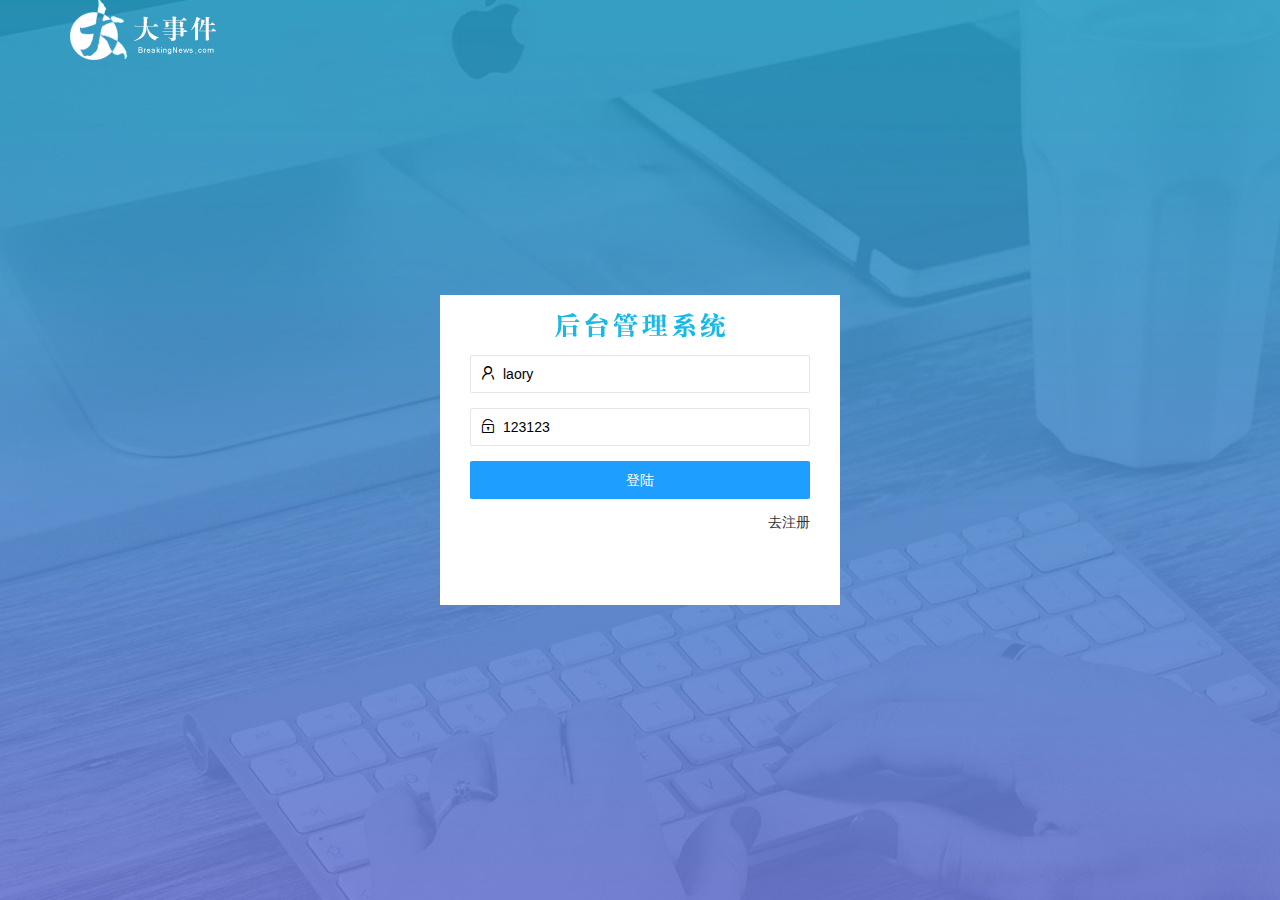
==== commit 4d19975c: "完成主页结构和头像昵称显示" ====
--- a/login.html
+++ b/login.html
@@ -27,12 +27,12 @@
             <!-- 用户名 -->
             <div class="layui-form-item">
                 <i class="layui-icon layui-icon-username"></i>
-                <input type="text" name="username" required lay-verify="required" placeholder="请输入用户名" autocomplete="off" class="layui-input">
+                <input value="laory" type="text" name="username" required lay-verify="required" placeholder="请输入用户名" autocomplete="off" class="layui-input">
             </div>
             <!-- 密码 -->
             <div class="layui-form-item">
                 <i class="layui-icon layui-icon-password"></i>
-                <input type="text" name="password" required lay-verify="required" placeholder="请输入密码" autocomplete="off" class="layui-input">
+                <input value="123123" type="text" name="password" required lay-verify="required|pwd" placeholder="请输入密码" autocomplete="off" class="layui-input">
             </div>
             <!-- 登陆按钮 -->
             <div class="layui-form-item">
@@ -54,12 +54,12 @@
             <!-- 密码 -->
             <div class="layui-form-item">
                 <i class="layui-icon layui-icon-password"></i>
-                <input type="text" name="password" required lay-verify="required" placeholder="请输入密码" autocomplete="off" class="layui-input">
+                <input type="text" name="password" required lay-verify="required|pwd" placeholder="请输入密码" autocomplete="off" class="layui-input">
             </div>
             <!-- 确认密码 -->
             <div class="layui-form-item">
                 <i class="layui-icon layui-icon-password"></i>
-                <input type="text" name="repassword" required lay-verify="required" placeholder="请再次输入密码" autocomplete="off" class="layui-input">
+                <input type="text" name="repassword" required lay-verify="required|pwd|repwd" placeholder="请再次输入密码" autocomplete="off" class="layui-input">
             </div>
             <!-- 登陆按钮 -->
             <div class="layui-form-item">
@@ -72,7 +72,7 @@
 
         </form>
     </div>
-
+    <script src="/assets/lib/layui/layui.all.js"></script>
     <script src="/assets/lib/jquery.js"></script>
     <script src="/assets/js/login.js"></script>
 </body>
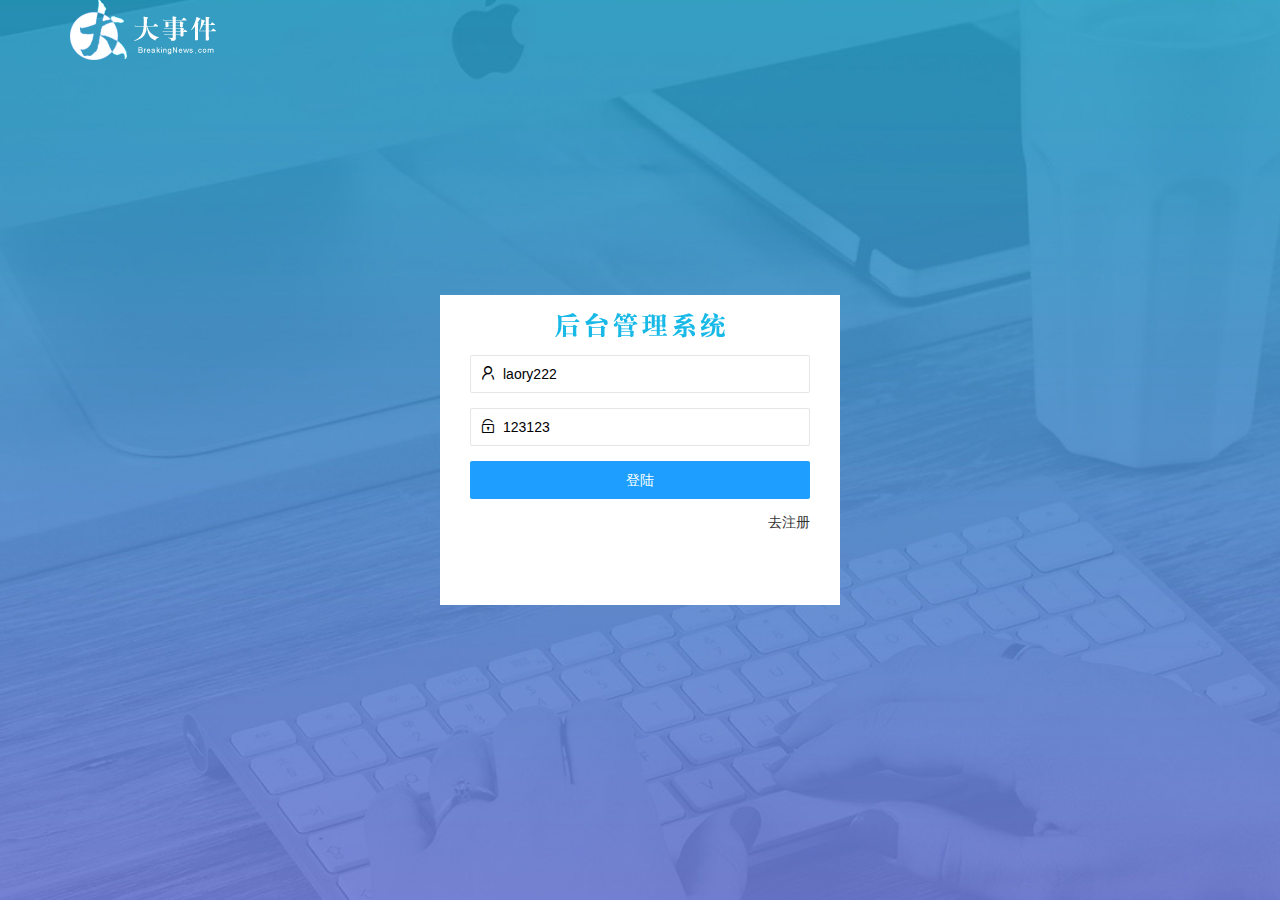
==== commit ac38ef7e: "完成基本资料和密码修改功能" ====
--- a/login.html
+++ b/login.html
@@ -27,7 +27,7 @@
             <!-- 用户名 -->
             <div class="layui-form-item">
                 <i class="layui-icon layui-icon-username"></i>
-                <input value="laory" type="text" name="username" required lay-verify="required" placeholder="请输入用户名" autocomplete="off" class="layui-input">
+                <input value="laory222" type="text" name="username" required lay-verify="required" placeholder="请输入用户名" autocomplete="off" class="layui-input">
             </div>
             <!-- 密码 -->
             <div class="layui-form-item">
